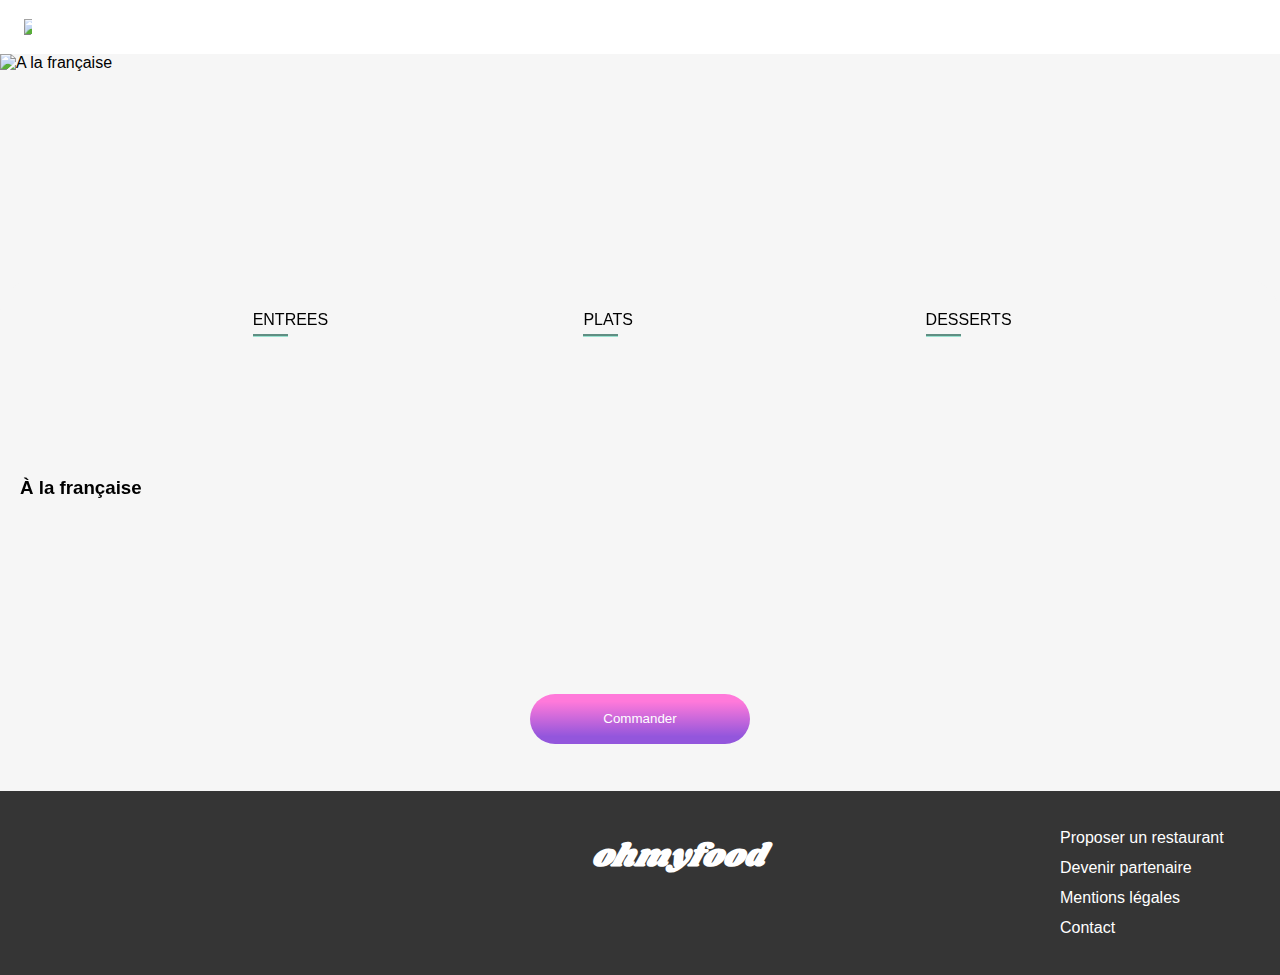
==== alafrancaise.html @ ac83de9b "correction 3 MAQUETTE DESKTOP" ====
<!DOCTYPE html>
<html>
<head>
    <html lang="fr">
    <title>OhMyFood</title>
    <meta name="description" content="Reservez le menu qui vous convient">
    <meta charset="utf-8" />
    <meta name="viewport" content="width=device-width, initial-scale=1.0">
    <link rel="stylesheet" href="https://use.fontawesome.com/releases/v5.15.3/css/all.css" integrity="sha384-SZXxX4whJ79/gErwcOYf+zWLeJdY/qpuqC4cAa9rOGUstPomtqpuNWT9wdPEn2fk" crossorigin="anonymous">
    <link rel="stylesheet" href="https://fonts.googleapis.com/css?family=raleway|shrikhand">
    <link rel="preconnect" href="https://fonts.googleapis.com">
    <link rel="preconnect" href="https://fonts.gstatic.com" crossorigin>
    <link href="https://fonts.googleapis.com/css2?family=Shrikhand&display=swap" rel="stylesheet">
    <script src="https://kit.fontawesome.com/1f5306553e.js" crossorigin="anonymous"></script>
    <link rel="stylesheet" href="styles.css">
</head>

<body>
    
    <!--Header-->
    
    <header class="main">
        <div class="bt-back">
            <a href="index.html">
                <i class="fas fa-arrow-left"></i>
            </a>
        </div>
        <div class="logo">
            <img class="logo__image" src="src/images/logo/ohmyfood.png" />
        </div>
        
    </header>
     <!--Main-->
    
     <section class="bg-image">
        <img src="src/images/restaurants/toa-heftiba-DQKerTsQwi0-unsplash.jpg" alt="A la française"/>
    </section>
    
    <section class="menu">
        <div class="name">
            <div class="name-type">
                <h3>À la française</h3>
            </div>
            <button class="favorite">
                <i class="far fa-heart fav fav__unselect"></i>
                <i class="fas fa-heart fav fav__select"></i>
            </button>
        </div>
        
        <div class="menu-choice">
            <div class="menu-type">ENTREES</div>
            <div class="plats">
                <div class="plat plat--1">
                    <div class="plat__top">
                        <h4 class="plat__title">Tartare de poulpe acidulé</h4>
                        <p class="plat__desc">Aux zestes d'orange</p>
                    </div>
                    <div class="plat__price">25€</div>
                    <div class="plat__conf">
                        <div class="icon--bg">
                          <i class="fas fa-check"></i>
                        </div>
                    </div>
                </div>
                <div class="plat plat--2">
                    <div class="plat__top">
                        <h4 class="plat__title">Velouté de légumes d'antan</h4>
                        <p class="plat__desc">Carotte, panais, topinambour</p>
                    </div>
                    <div class="plat__price">35€</div>
                    <div class="plat__conf">
                        <div class="icon--bg">
                            <i class="fas fa-check"></i>
                        </div>
                    </div>
                </div>
                <div class="plat plat--3">
                    <div class="plat__top">
                        <h4 class="plat__title">Soupe à l'oignon</h4>
                        <p class="plat__desc">Revisitée</p>
                    </div>
                    <div class="plat__price">20€</div>
                    <div class="plat__conf">
                        <div class="icon--bg">
                            <i class="fas fa-check"></i>
                        </div>
                    </div>
                </div>
            </div>
        </div>
        <div class="menu-choice">
            <div class="menu-type">PLATS</div>
            <div class="plats">
                <div class="plat plat--1">
                    <div class="plat__top">
                        <h4 class="plat__title">Coquilles Saint-Jacques</h4>
                        <p class="plat__desc">Accompagnées d'une purée de panais</p>
                    </div>
                    <div class="plat__price">40€</div>
                    <div class="plat__conf">
                        <div class="icon--bg">
                            <i class="fas fa-check"></i>
                        </div>
                    </div>
                </div>
                <div class="plat plat--2">
                    <div class="plat__top">
                        <h4 class="plat__title">Magret de canard</h4> 
                        <p class="plat__desc">Et parmentier de pommes de terre</p> 
                    </div>
                    <div class="plat__price">35€</div>
                    <div class="plat__conf">
                        <div class="icon--bg">
                            <i class="fas fa-check"></i>
                          </div>
                    </div>
                </div>
            <div class="plat plat--3">
                <div class="plat__top">
                    <h4 class="plat__title">Pigeonneau d’Ille-et-Vilaine</h4> 
                    <p class="plat__desc">Sur son lit de gnocchis aux légumes</p> 
                </div>
                <div class="plat__price">44€</div>
                <div class="plat__conf">
                    <div class="icon--bg">
                        <i class="fas fa-check"></i>
                      </div>
                </div>
            </div>
        </div>
    </div>
    
    <div class="menu-choice">
        <div class="menu-type">DESSERTS</div>
        <div class="plats">
            <div class="plat plat--1">
                <div class="plat__top">
                    <h4 class="plat__title">Pétales de violettes glacés</h4>
                    <p class="plat__desc">Et purée de noisettes</p>
                </div>
                <div class="plat__price">18€</div>
                <div class="plat__conf">
                    <div class="icon--bg">
                        <i class="fas fa-check"></i>
                      </div>
                </div>
            </div>
            <div class="plat plat--2">
                <div class="plat__top">
                    <h4 class="plat__title">Fondant au chocolat</h4>
                    <p class="plat__desc">Revisité</p>
                </div>
                <div class="plat__price">22€</div>
                <div class="plat__conf">
                    <div class="icon--bg">
                        <i class="fas fa-check"></i>
                      </div>
                    </div>
                </div>
                <div class="plat plat--3">
                    <div class="plat__top">
                        <h4 class="plat__title">Millefeuille croustillant</h4>
                        <p class="plat__desc">Myrtilles et pâte d’amande</p>
                    </div>
                    <div class="plat__price">23€</div>
                    <div class="plat__conf">
                        <div class="icon--bg">
                            <i class="fas fa-check"></i>
                          </div>
                    </div>
                </div>
            </div>
        </div>
    </section>
        <div class="button-container">
            <button class="button1">Commander</button>
        </div>
    </body>
    <footer>
        <h2>ohmyfood</h2>
        <ul>
            <li><a href="#"><i class="fas fa-utensils"></i> Proposer un restaurant</a></li>
            <li><a href="#"><i class="fas fa-hands-helping"></i> Devenir partenaire</a></li>
            <li><a href="#">Mentions légales</a></li>
            <li><a href="mailto:ohmyfood-contact@gmail.com">Contact</a></li>
        </ul>
    </footer>
    
    </html>
---- styles.css ----
@charset "UTF-8";
/*body*/
body {
  font-family: "Roboto", sans-serif;
  font-size: 16px;
  margin: auto;
  color: #000000;
  background-color: #F6F6F6;
}

/*loader*/
.loader {
  position: fixed;
  height: 100%;
  width: 100%;
  left: 0;
  top: 0;
  background-color: rgba(255, 255, 255, 0.952);
  -webkit-animation: loader 0.01s;
          animation: loader 0.01s;
  -webkit-animation-delay: 1.5s;
          animation-delay: 1.5s;
  -webkit-animation-fill-mode: both;
          animation-fill-mode: both;
  z-index: 10000;
  display: -webkit-box;
  display: -ms-flexbox;
  display: flex;
  -webkit-box-align: center;
      -ms-flex-align: center;
          align-items: center;
  -webkit-box-pack: center;
      -ms-flex-pack: center;
          justify-content: center;
}

.loader__item {
  height: 1rem;
  width: 1rem;
  border-radius: 1rem;
  -webkit-animation: jump 1s;
          animation: jump 1s;
  -webkit-animation-iteration-count: 1;
          animation-iteration-count: 1;
}

.loader__itemContainer {
  display: -webkit-box;
  display: -ms-flexbox;
  display: flex;
  width: 5rem;
  -webkit-box-pack: justify;
      -ms-flex-pack: justify;
          justify-content: space-between;
}

.loader__item--1 {
  background-color: #9356DC;
}

.loader__item--2 {
  background-color: #FF79DA;
  -webkit-animation-delay: 0.25s;
          animation-delay: 0.25s;
}

.loader__item--3 {
  background-color: #99E2D0;
  -webkit-animation-delay: 0.5s;
          animation-delay: 0.5s;
}

/*main1 logo*/
.main1 {
  position: relative;
  display: -webkit-box;
  display: -ms-flexbox;
  display: flex;
  -webkit-box-align: center;
      -ms-flex-align: center;
          align-items: center;
  background-color: #FFFFFF;
}

@media (max-width: 375px) {
  .main1 {
    -webkit-box-orient: vertical;
    -webkit-box-direction: normal;
        -ms-flex-direction: column;
            flex-direction: column;
  }
}

.main1 .logo {
  -webkit-box-shadow: 0 0 0.5rem rgba(0, 0, 0, 0.2);
          box-shadow: 0 0 0.5rem rgba(0, 0, 0, 0.2);
  height: 4em;
  width: 100%;
}

.logo {
  background-color: #FFFFFF;
  height: 3em;
  display: -webkit-box;
  display: -ms-flexbox;
  display: flex;
  -webkit-box-align: center;
      -ms-flex-align: center;
          align-items: center;
  z-index: 1;
}

.logo__image {
  width: 50%;
  display: block;
  margin-left: auto;
  margin-right: auto;
}

/* localisation */
.localisation {
  display: -webkit-box;
  display: -ms-flexbox;
  display: flex;
  -webkit-box-orient: horizontal;
  -webkit-box-direction: normal;
      -ms-flex-direction: row;
          flex-direction: row;
  -webkit-box-align: center;
      -ms-flex-align: center;
          align-items: center;
  -webkit-box-pack: center;
      -ms-flex-pack: center;
          justify-content: center;
  color: #000000;
  background-color: #EAEAEA;
  width: 100%;
}

.localisation i {
  margin-right: 1em;
}

.banner {
  display: -webkit-box;
  display: -ms-flexbox;
  display: flex;
  -webkit-box-orient: vertical;
  -webkit-box-direction: normal;
      -ms-flex-direction: column;
          flex-direction: column;
  -webkit-box-align: center;
      -ms-flex-align: center;
          align-items: center;
  text-align: center;
  background-color: #f2f2f2;
  padding: 10px 0px 10px 0px;
}

.banner h2 {
  text-align: center;
}

@media (max-width: 375px) {
  .banner h2 {
    width: 262px;
  }
}

.banner p {
  margin: -6px 0px 31px 0px;
}

.banner__button {
  display: -webkit-box;
  display: -ms-flexbox;
  display: flex;
  -webkit-box-align: center;
      -ms-flex-align: center;
          align-items: center;
  -webkit-box-pack: center;
      -ms-flex-pack: center;
          justify-content: center;
  width: 220px;
  height: 50px;
  text-align: center;
  color: #000000;
  color: #FFFFFF;
  border-radius: 30px;
  background: linear-gradient(175deg, #FF79DA 10%, #9356DC 95%);
  -webkit-transition: -webkit-box-shadow 150ms linear, -webkit-transform 150ms linear;
  transition: -webkit-box-shadow 150ms linear, -webkit-transform 150ms linear;
  transition: box-shadow 150ms linear, transform 150ms linear;
  transition: box-shadow 150ms linear, transform 150ms linear, -webkit-box-shadow 150ms linear, -webkit-transform 150ms linear;
  margin-bottom: 2em;
  outline: none;
  border-style: none;
}

.banner__title {
  text-align: center;
}

.steps {
  padding: 20px 20px 40px 20px;
}

.steps__choice {
  width: 50%;
  display: block;
  margin-left: 140px;
}

.steps {
  padding: 20px 20px 40px 20px;
  display: -webkit-box;
  display: -ms-flexbox;
  display: flex;
}

@media (max-width: 375px) {
  .steps {
    display: block;
  }
}

.steps__choice {
  width: 80%;
  display: -webkit-box;
  display: -ms-flexbox;
  display: flex;
  margin-left: 60px;
}

@media (max-width: 375px) {
  .steps__choice {
    display: block;
    width: 50%;
    margin-left: 5px;
  }
}

.steps__container {
  display: -webkit-box;
  display: -ms-flexbox;
  display: flex;
  -webkit-box-orient: horizontal;
  -webkit-box-direction: normal;
      -ms-flex-direction: row;
          flex-direction: row;
  -webkit-box-align: center;
      -ms-flex-align: center;
          align-items: center;
  position: relative;
  border-radius: 20px;
  background: #F6F6F6;
  margin-bottom: 1em;
  margin-right: 36px;
  width: 21em;
  height: 4em;
  -webkit-box-shadow: 0.25rem 0.25rem 0.5rem rgba(0, 0, 0, 0.2);
          box-shadow: 0.25rem 0.25rem 0.5rem rgba(0, 0, 0, 0.2);
}

.steps__container i {
  margin-right: 24px;
}

.number {
  display: -webkit-box;
  display: -ms-flexbox;
  display: flex;
  position: relative;
  -webkit-box-align: center;
      -ms-flex-align: center;
          align-items: center;
  color: white;
  margin-left: -33px;
  margin-right: 10px;
  height: 24px;
  width: 24px;
}

.cercle {
  position: relative;
  display: -webkit-box;
  display: -ms-flexbox;
  display: flex;
  border-radius: 50%;
  height: 24px;
  width: 24px;
  margin-left: -10px;
  margin-right: 1em;
  background-color: #9356DC;
}

/*Restaurants*/
.restaurants {
  background-color: #f2f2f2;
  padding: 20px 20px 40px 20px;
  display: -webkit-box;
  display: -ms-flexbox;
  display: flex;
}

@media (max-width: 375px) {
  .restaurants {
    display: block;
  }
}

.restaurants h2  {
  margin-right: 20px;
}

.card {
  display: -webkit-box;
  display: -ms-flexbox;
  display: flex;
  -webkit-box-orient: vertical;
  -webkit-box-direction: normal;
      -ms-flex-direction: column;
          flex-direction: column;
  -webkit-box-sizing: border-box;
          box-sizing: border-box;
  height: 100%;
  border-radius: 10px;
  margin-bottom: 1em;
  background-color: white;
  overflow: hidden;
  text-decoration: none;
  max-width: 24%;
  margin-left: 30px;
  width: 237px;
}

@media (max-width: 375px) {
  .card {
    max-width: 100%;
    width: 330px;
    margin-left: 0px;
  }
}

.card__image {
  height: 10em;
  max-width: 100%;
  width: 100%;
  -o-object-fit: cover;
     object-fit: cover;
  -webkit-box-sizing: content-box;
          box-sizing: content-box;
  border-top-left-radius: 10px;
  border-top-right-radius: 10px;
}

.card__top {
  -webkit-box-sizing: border-box;
          box-sizing: border-box;
  height: 100%;
  position: relative;
}

.card__new {
  position: absolute;
  top: 8px;
  right: 16px;
  color: #278870;
  background-color: #99E2D0;
  width: 82px;
  height: 36px;
  display: -webkit-box;
  display: -ms-flexbox;
  display: flex;
  -webkit-box-align: center;
      -ms-flex-align: center;
          align-items: center;
  -webkit-box-pack: center;
      -ms-flex-pack: center;
          justify-content: center;
}

.card__bottom {
  display: -webkit-box;
  display: -ms-flexbox;
  display: flex;
  -webkit-box-orient: vertical;
  -webkit-box-direction: normal;
      -ms-flex-direction: column;
          flex-direction: column;
  position: relative;
  margin: 10px;
}

.card__bottom p {
  color: black;
  font-weight: 300;
  margin-bottom: 3px;
}

.card__bottom span {
  position: absolute;
  top: 0;
  right: 0;
  display: -webkit-box;
  display: -ms-flexbox;
  display: flex;
  -webkit-box-align: center;
      -ms-flex-align: center;
          align-items: center;
  -webkit-box-pack: center;
      -ms-flex-pack: center;
          justify-content: center;
  width: 20%;
  height: 100%;
  font-size: x-large;
}

.card__name {
  margin-bottom: -9px;
  margin-top: 4px;
}

/*footer*/
footer {
  padding: 1em;
  color: white;
  background-color: #353535;
  display: -webkit-box;
  display: -ms-flexbox;
  display: flex;
}

@media (max-width: 375px) {
  footer {
    display: block;
  }
}

footer ul {
  margin-left: 17em;
}

@media (max-width: 375px) {
  footer ul {
    margin-left: 0px;
  }
}

footer li {
  margin-left: -17px;
  list-style: none;
  line-height: 30px;
}

footer li a {
  color: white;
  text-decoration: none;
}

footer h2 {
  margin-left: 18em;
  font-size: 2em;
  color: white;
  font-family: "Shrikhand", cursive;
  font-style: italic;
}

@media (max-width: 375px) {
  footer h2 {
    margin-left: 20px;
    font-size: 23px;
  }
}

/* Pages menus (autres pages html) */
.main {
  position: relative;
  display: -webkit-box;
  display: -ms-flexbox;
  display: flex;
  -webkit-box-align: center;
      -ms-flex-align: center;
          align-items: center;
  background-color: #FFFFFF;
  padding: 3px;
}

.bg-image {
  height: 17em;
}

.bg-image img {
  width: 100%;
}

/*menu*/
.menu {
  position: relative;
  display: -webkit-box;
  display: -ms-flexbox;
  display: flex;
  -webkit-transform: translateY(-50px);
          transform: translateY(-50px);
  border-radius: 42px 42px 0 0;
  background-color: #F6F6F6;
  padding: 35px 20px;
}

@media (max-width: 375px) {
  .menu {
    -webkit-box-orient: vertical;
    -webkit-box-direction: normal;
        -ms-flex-direction: column;
            flex-direction: column;
  }
}

.menu .name {
  display: -webkit-box;
  display: -ms-flexbox;
  display: flex;
  -webkit-box-align: center;
      -ms-flex-align: center;
          align-items: center;
  -webkit-box-pack: justify;
      -ms-flex-pack: justify;
          justify-content: space-between;
  margin-bottom: 30px;
}

.menu-choice {
  display: -webkit-box;
  display: -ms-flexbox;
  display: flex;
  -webkit-box-orient: vertical;
  -webkit-box-direction: normal;
      -ms-flex-direction: column;
          flex-direction: column;
  margin-bottom: 2em;
  margin-left: 54px;
}

@media (max-width: 375px) {
  .menu-choice {
    margin-left: 0px;
  }
}

.menu-type {
  margin-left: 10px;
  font-weight: 200;
  font-size: 1rem;
  border-bottom-style: groove;
  border-bottom-color: #99E2D0;
  width: 35px;
  height: 23px;
}

/*Plats*/
.plats p {
  font-size: 13px;
  font-weight: 100;
  margin: 0;
}

.plats h5 {
  font-size: 1.125rem;
  font-weight: 500;
  margin: 0;
}

.plat {
  display: -webkit-box;
  display: -ms-flexbox;
  display: flex;
  -webkit-box-align: center;
      -ms-flex-align: center;
          align-items: center;
  background-color: #fff;
  padding: 1rem;
  border-radius: .75rem;
  margin: 1rem 0;
  overflow: hidden;
  max-width: 100%;
  -webkit-box-shadow: 1px 1px 1px rgba(0, 0, 0, 0.2);
          box-shadow: 1px 1px 1px rgba(0, 0, 0, 0.2);
  cursor: pointer;
  -webkit-animation: itemAppear .5s;
          animation: itemAppear .5s;
  -webkit-animation-timing-function: cubic-bezier(0.5, 1.58, 0.34, 0.82);
          animation-timing-function: cubic-bezier(0.5, 1.58, 0.34, 0.82);
  -webkit-transform: scale(0);
          transform: scale(0);
  -webkit-animation-fill-mode: both;
          animation-fill-mode: both;
}

.plat__title {
  margin-bottom: 1px;
}

.plat__top {
  -webkit-box-flex: 1;
      -ms-flex: 1;
          flex: 1;
  white-space: nowrap;
  text-overflow: ellipsis;
  overflow: hidden;
}

.plat__price {
  margin-bottom: -20px;
  font-weight: 700;
  display: -webkit-box;
  display: -ms-flexbox;
  display: flex;
  -webkit-box-pack: end;
      -ms-flex-pack: end;
          justify-content: flex-end;
  -webkit-box-align: end;
      -ms-flex-align: end;
          align-items: flex-end;
  padding-left: .5rem;
}

.plat__conf {
  background-color: #99E2D0;
  margin: -1rem -5rem -1rem 1rem;
  width: 4rem;
  height: 66px;
  display: -webkit-box;
  display: -ms-flexbox;
  display: flex;
  -webkit-box-align: center;
      -ms-flex-align: center;
          align-items: center;
  -webkit-box-pack: center;
      -ms-flex-pack: center;
          justify-content: center;
  -webkit-transition-duration: 0.5s;
          transition-duration: 0.5s;
}

.plat:hover .plat__conf {
  margin-right: -1rem;
  height: 83px;
}

.plat--1 {
  -webkit-animation-delay: 0s;
          animation-delay: 0s;
}

.plat--2 {
  -webkit-animation-delay: 0.3s;
          animation-delay: 0.3s;
}

.plat--3 {
  -webkit-animation-delay: 0.6s;
          animation-delay: 0.6s;
}

.favorite {
  font-size: 1.5em;
}

.icon--bg {
  background-color: white;
  border-radius: 100%;
  height: 1.5em;
  width: 1.5em;
  background-color: #fff;
  display: -webkit-box;
  display: -ms-flexbox;
  display: flex;
  -webkit-box-align: center;
      -ms-flex-align: center;
          align-items: center;
  -webkit-box-pack: center;
      -ms-flex-pack: center;
          justify-content: center;
  -webkit-transform: rotate(180deg);
          transform: rotate(180deg);
  -webkit-transition-duration: 0.6s;
          transition-duration: 0.6s;
}

.plat:hover .icon--bg {
  -webkit-transform: rotate(0);
          transform: rotate(0);
}

.fa-check {
  color: #99E2D0;
}

/*boutons */
.bt-back {
  display: -webkit-box;
  display: -ms-flexbox;
  display: flex;
  margin-left: 17px;
}

.bt-back i {
  color: black;
}

.button-container {
  display: -webkit-box;
  display: -ms-flexbox;
  display: flex;
  -webkit-box-pack: center;
      -ms-flex-pack: center;
          justify-content: center;
  margin-bottom: 47px;
  margin-top: -86px;
}

.button1 {
  position: relative;
  z-index: 1;
  width: 220px;
  height: 50px;
  color: #000000;
  color: #FFFFFF;
  border-radius: 30px;
  border-style: hidden;
  outline: none;
  background: -webkit-gradient(linear, left top, left bottom, color-stop(15%, #FF79DA), color-stop(85%, #9356DC));
  background: linear-gradient(180deg, #FF79DA 15%, #9356DC 85%);
}

.button1:hover::after {
  opacity: 1;
}

.button1::after {
  content: "";
  position: absolute;
  top: 0;
  right: 0;
  bottom: 0;
  left: 0;
  border-radius: 30px;
  background: -webkit-gradient(linear, left top, left bottom, color-stop(15%, #9356DC), color-stop(85%, #FF79DA));
  background: linear-gradient(180deg, #9356DC 15%, #FF79DA 85%);
  opacity: 0;
  z-index: -1;
  -webkit-transition: opacity 250ms;
  transition: opacity 250ms;
}

.favorite {
  height: 2rem;
  width: 2rem;
  background-color: transparent;
  padding: 0;
  display: -webkit-box;
  display: -ms-flexbox;
  display: flex;
  -webkit-box-align: center;
      -ms-flex-align: center;
          align-items: center;
  -webkit-box-pack: center;
      -ms-flex-pack: center;
          justify-content: center;
  cursor: pointer;
  position: relative;
  background-color: #000;
  border-style: none;
  outline: none;
  margin-left: 15px;
}

.favorite:hover::before {
  opacity: 1;
}

.favorite::before {
  position: absolute;
  opacity: 0;
  -webkit-transition: .8s;
  transition: .8s;
  content: "";
  background: -webkit-gradient(linear, left bottom, left top, from(#9356dc), to(#ff79da));
  background: linear-gradient(0deg, #9356dc, #ff79da);
}

.fav {
  -webkit-transition-duration: .5s;
          transition-duration: .5s;
  background-color: #f6f6f6;
  display: -webkit-box;
  display: -ms-flexbox;
  display: flex;
  -webkit-box-align: center;
      -ms-flex-align: center;
          align-items: center;
  -webkit-box-pack: center;
      -ms-flex-pack: center;
          justify-content: center;
  mix-blend-mode: lighten;
}

.favorite::before, .fav {
  position: absolute;
  top: 0;
  left: 0;
  height: 100%;
  width: 100%;
}

.favorite:hover .fav__unselect {
  opacity: 0;
}

.favorite:hover .fav__select {
  opacity: 1;
}

/*fonctions scss */
@-webkit-keyframes itemAppear {
  0% {
    -webkit-transform: scale(0);
            transform: scale(0);
  }
  100% {
    -webkit-transform: scale(1);
            transform: scale(1);
  }
}
@keyframes itemAppear {
  0% {
    -webkit-transform: scale(0);
            transform: scale(0);
  }
  100% {
    -webkit-transform: scale(1);
            transform: scale(1);
  }
}

@-webkit-keyframes loader {
  100% {
    opacity: 0;
    z-index: -10;
  }
}

@keyframes loader {
  100% {
    opacity: 0;
    z-index: -10;
  }
}

@-webkit-keyframes jump {
  0% {
    -webkit-transform: translateY(0);
            transform: translateY(0);
  }
  25% {
    -webkit-transform: translateY(0.5rem);
            transform: translateY(0.5rem);
  }
  75% {
    -webkit-transform: translateY(-0.5rem);
            transform: translateY(-0.5rem);
  }
  100% {
    -webkit-transform: translateY(0);
            transform: translateY(0);
  }
}

@keyframes jump {
  0% {
    -webkit-transform: translateY(0);
            transform: translateY(0);
  }
  25% {
    -webkit-transform: translateY(0.5rem);
            transform: translateY(0.5rem);
  }
  75% {
    -webkit-transform: translateY(-0.5rem);
            transform: translateY(-0.5rem);
  }
  100% {
    -webkit-transform: translateY(0);
            transform: translateY(0);
  }
}
/*# sourceMappingURL=styles.css.map */
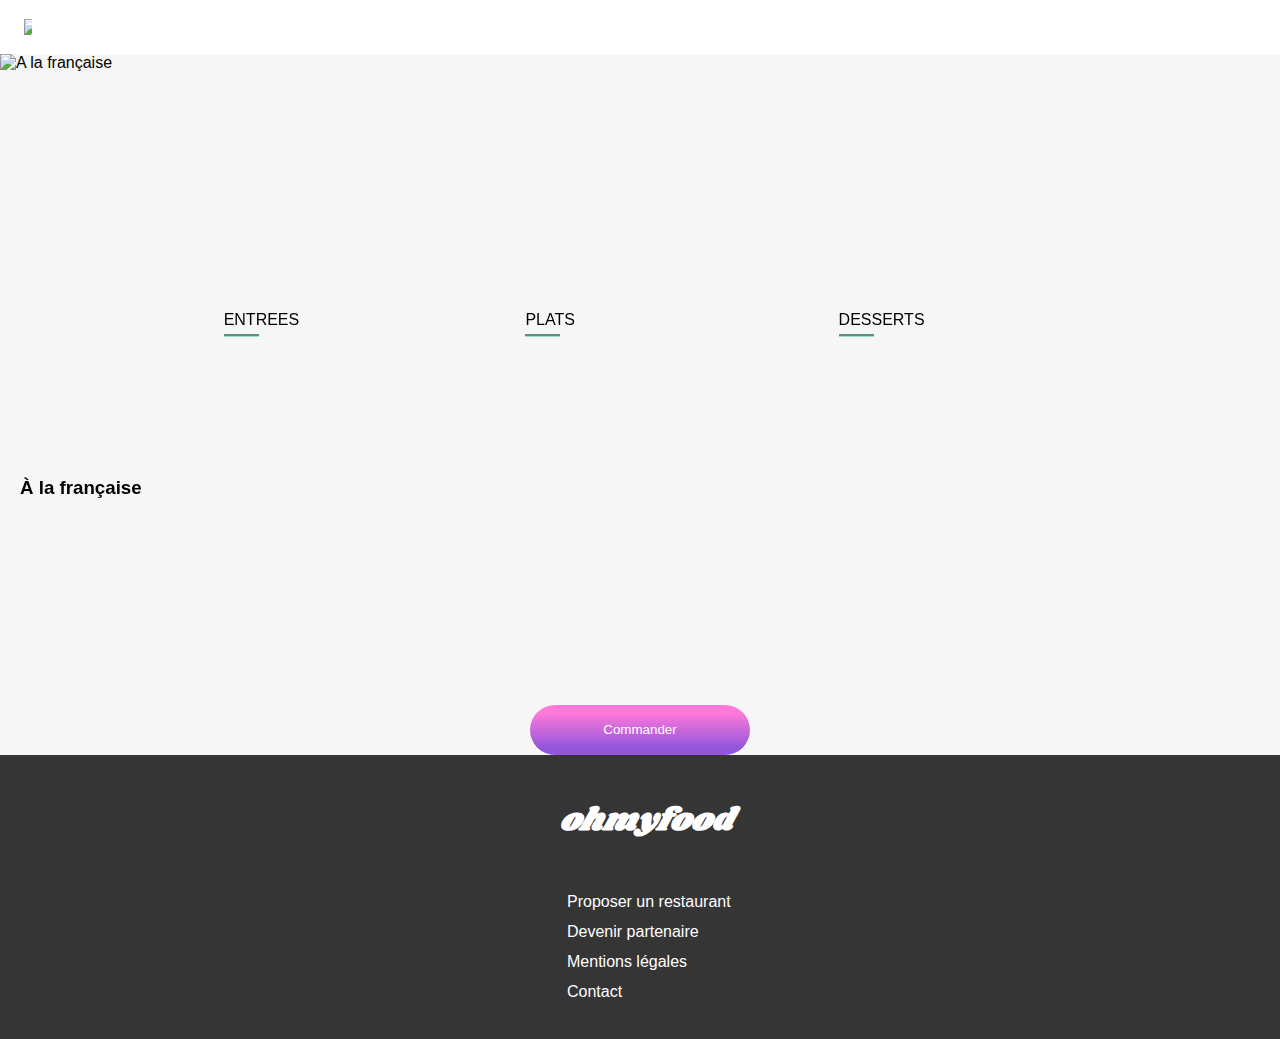
==== commit d2967f6d: "modification complete maquette desktop" ====
--- a/alafrancaise.html
+++ b/alafrancaise.html
@@ -38,6 +38,7 @@
     
     <section class="menu">
         <div class="name">
+        </br>
             <div class="name-type">
                 <h3>À la française</h3>
             </div>
--- a/styles.css
+++ b/styles.css
@@ -216,11 +216,13 @@
   display: -webkit-box;
   display: -ms-flexbox;
   display: flex;
+  margin-top: 35px;
 }
 
 @media (max-width: 375px) {
   .steps {
     display: block;
+    margin-top: 10px;
   }
 }
 
@@ -429,6 +431,10 @@
   display: -webkit-box;
   display: -ms-flexbox;
   display: flex;
+  -webkit-box-orient: vertical;
+  -webkit-box-direction: normal;
+      -ms-flex-direction: column;
+          flex-direction: column;
 }
 
 @media (max-width: 375px) {
@@ -438,7 +444,7 @@
 }
 
 footer ul {
-  margin-left: 17em;
+  margin-left: 33em;
 }
 
 @media (max-width: 375px) {
@@ -459,7 +465,7 @@
 }
 
 footer h2 {
-  margin-left: 18em;
+  margin-left: 17em;
   font-size: 2em;
   color: white;
   font-family: "Shrikhand", cursive;
@@ -486,12 +492,20 @@
   padding: 3px;
 }
 
+/*image restaurant*/
 .bg-image {
   height: 17em;
 }
 
 .bg-image img {
   width: 100%;
+  height: 67em;
+}
+
+@media (max-width: 375px) {
+  .bg-image img {
+    height: 17em;
+  }
 }
 
 /*menu*/
@@ -538,7 +552,7 @@
       -ms-flex-direction: column;
           flex-direction: column;
   margin-bottom: 2em;
-  margin-left: 54px;
+  margin-left: 25px;
 }
 
 @media (max-width: 375px) {
@@ -562,6 +576,8 @@
   font-size: 13px;
   font-weight: 100;
   margin: 0;
+  text-overflow: ellipsis;
+  overflow: hidden;
 }
 
 .plats h5 {
@@ -598,6 +614,8 @@
 
 .plat__title {
   margin-bottom: 1px;
+  text-overflow: ellipsis;
+  overflow: hidden;
 }
 
 .plat__top {
@@ -715,8 +733,13 @@
   -webkit-box-pack: center;
       -ms-flex-pack: center;
           justify-content: center;
-  margin-bottom: 47px;
-  margin-top: -86px;
+  margin-top: -75px;
+}
+
+@media (max-width: 375px) {
+  .button-container {
+    margin-bottom: 40px;
+  }
 }
 
 .button1 {
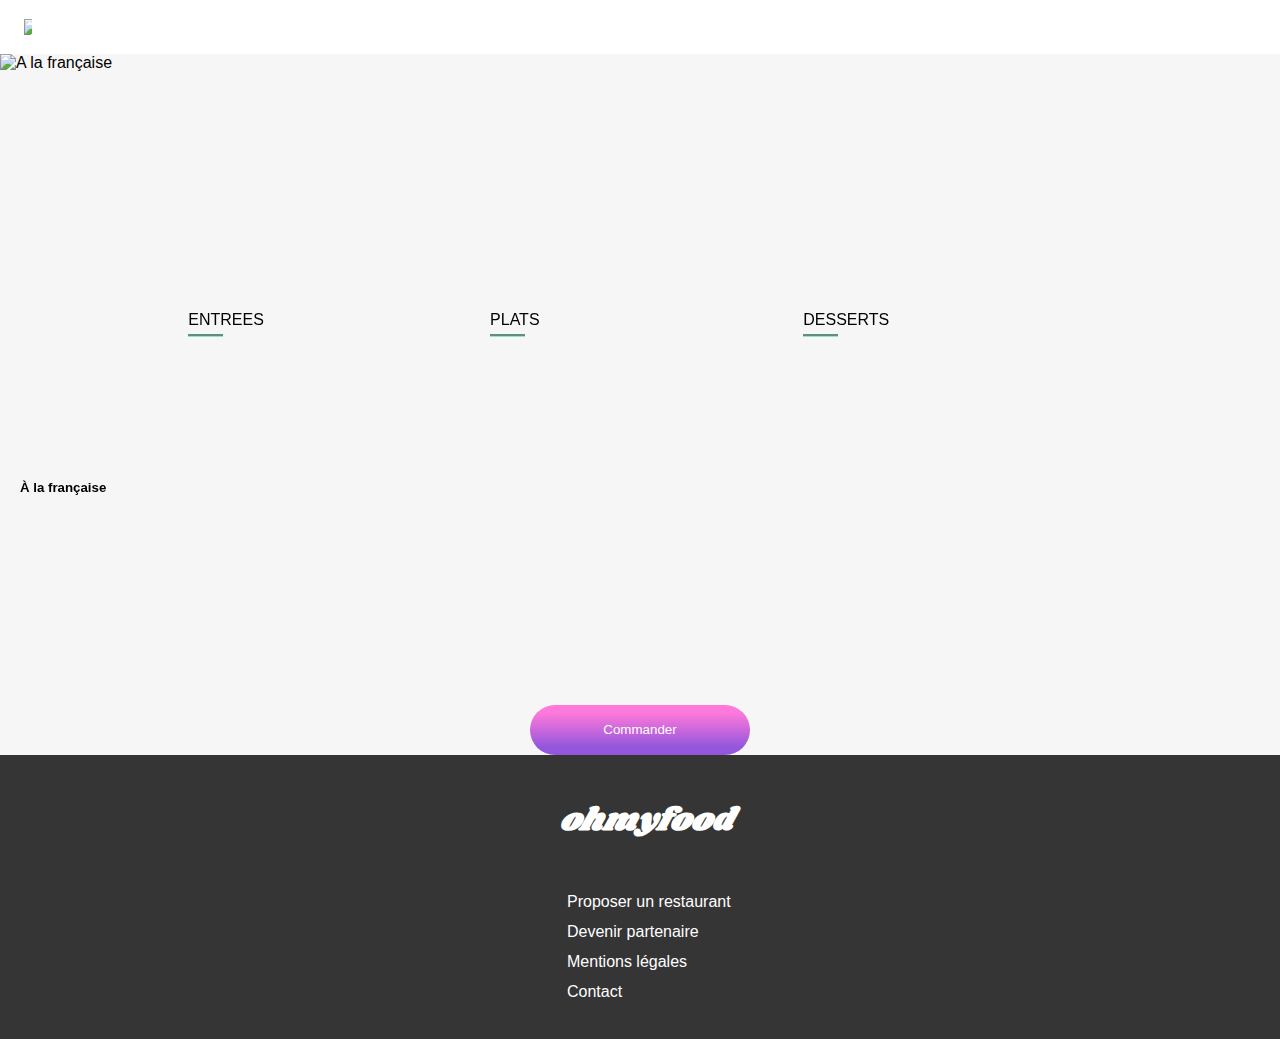
==== commit bc1d6e9b: "revision des media queries" ====
--- a/alafrancaise.html
+++ b/alafrancaise.html
@@ -40,7 +40,7 @@
         <div class="name">
         </br>
             <div class="name-type">
-                <h3>À la française</h3>
+                <h5>À la française</h5>
             </div>
             <button class="favorite">
                 <i class="far fa-heart fav fav__unselect"></i>
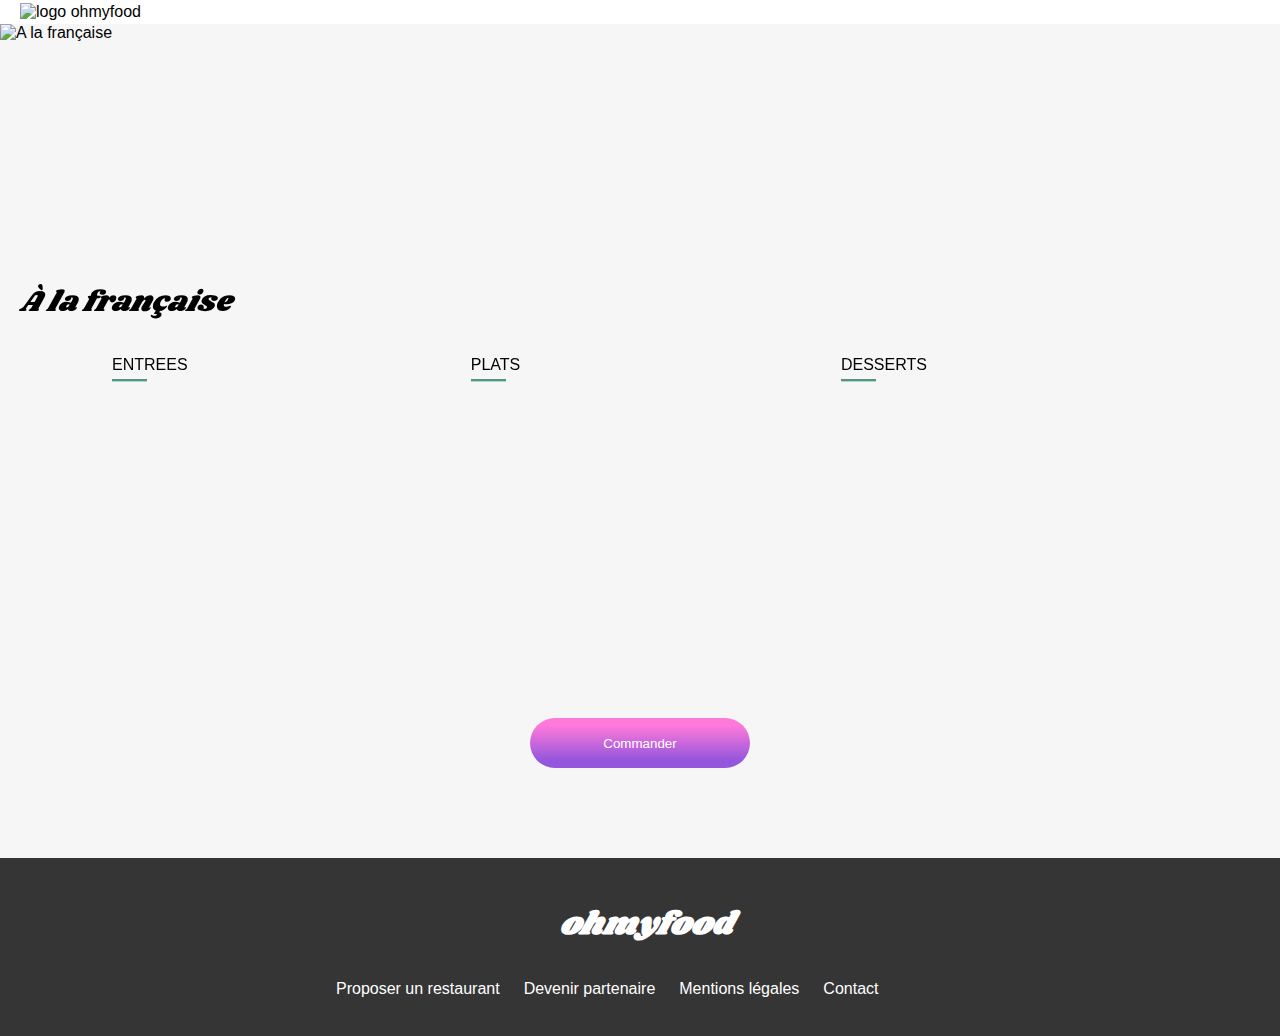
==== commit c644c78e: "version finale" ====
--- a/alafrancaise.html
+++ b/alafrancaise.html
@@ -1,13 +1,12 @@
 <!DOCTYPE html>
-<html>
+<html lang="fr">
 <head>
-    <html lang="fr">
     <title>OhMyFood</title>
     <meta name="description" content="Reservez le menu qui vous convient">
     <meta charset="utf-8" />
     <meta name="viewport" content="width=device-width, initial-scale=1.0">
     <link rel="stylesheet" href="https://use.fontawesome.com/releases/v5.15.3/css/all.css" integrity="sha384-SZXxX4whJ79/gErwcOYf+zWLeJdY/qpuqC4cAa9rOGUstPomtqpuNWT9wdPEn2fk" crossorigin="anonymous">
-    <link rel="stylesheet" href="https://fonts.googleapis.com/css?family=raleway|shrikhand">
+    <link rel="stylesheet" href="https://fonts.googleapis.com/css?family=raleway/shrikhand">
     <link rel="preconnect" href="https://fonts.googleapis.com">
     <link rel="preconnect" href="https://fonts.gstatic.com" crossorigin>
     <link href="https://fonts.googleapis.com/css2?family=Shrikhand&display=swap" rel="stylesheet">
@@ -26,30 +25,27 @@
             </a>
         </div>
         <div class="logo">
-            <img class="logo__image" src="src/images/logo/ohmyfood.png" />
+            <img class="logo__image" src="src/images/logo/ohmyfood.png" alt="logo ohmyfood"/>
         </div>
         
     </header>
      <!--Main-->
     
-     <section class="bg-image">
+     <div class="bg-image">
         <img src="src/images/restaurants/toa-heftiba-DQKerTsQwi0-unsplash.jpg" alt="A la française"/>
-    </section>
+     </div>
     
     <section class="menu">
-        <div class="name">
-        </br>
-            <div class="name-type">
                 <h5>À la française</h5>
             </div>
             <button class="favorite">
                 <i class="far fa-heart fav fav__unselect"></i>
                 <i class="fas fa-heart fav fav__select"></i>
             </button>
-        </div>
-        
-        <div class="menu-choice">
-            <div class="menu-type">ENTREES</div>
+    
+    <div class="carte">  
+        <div class="carte-choice">
+            <div class="carte-type">ENTREES</div>
             <div class="plats">
                 <div class="plat plat--1">
                     <div class="plat__top">
@@ -89,8 +85,8 @@
                 </div>
             </div>
         </div>
-        <div class="menu-choice">
-            <div class="menu-type">PLATS</div>
+        <div class="carte-choice">
+            <div class="carte-type">PLATS</div>
             <div class="plats">
                 <div class="plat plat--1">
                     <div class="plat__top">
@@ -131,8 +127,8 @@
         </div>
     </div>
     
-    <div class="menu-choice">
-        <div class="menu-type">DESSERTS</div>
+    <div class="carte-choice">
+        <div class="carte-type">DESSERTS</div>
         <div class="plats">
             <div class="plat plat--1">
                 <div class="plat__top">
@@ -171,12 +167,12 @@
                     </div>
                 </div>
             </div>
+        </div>  
         </div>
     </section>
         <div class="button-container">
             <button class="button1">Commander</button>
         </div>
-    </body>
     <footer>
         <h2>ohmyfood</h2>
         <ul>
@@ -186,5 +182,5 @@
             <li><a href="mailto:ohmyfood-contact@gmail.com">Contact</a></li>
         </ul>
     </footer>
-    
+    </body>
     </html>--- a/styles.css
+++ b/styles.css
@@ -6,6 +6,12 @@
   margin: auto;
   color: #000000;
   background-color: #F6F6F6;
+}
+
+@media (max-width: 768px) {
+  body {
+    width: 75em;
+  }
 }
 
 /*loader*/
@@ -82,12 +88,19 @@
   background-color: #FFFFFF;
 }
 
+@media (max-width: 768px) {
+  .main1 {
+    width: 191em;
+  }
+}
+
 @media (max-width: 375px) {
   .main1 {
     -webkit-box-orient: vertical;
     -webkit-box-direction: normal;
         -ms-flex-direction: column;
             flex-direction: column;
+    width: 93em;
   }
 }
 
@@ -96,11 +109,7 @@
           box-shadow: 0 0 0.5rem rgba(0, 0, 0, 0.2);
   height: 4em;
   width: 100%;
-}
-
-.logo {
   background-color: #FFFFFF;
-  height: 3em;
   display: -webkit-box;
   display: -ms-flexbox;
   display: flex;
@@ -110,7 +119,21 @@
   z-index: 1;
 }
 
-.logo__image {
+@media (max-width: 768px) {
+  .main1 .logo {
+    width: 167em;
+    height: 20em;
+  }
+}
+
+@media (max-width: 375px) {
+  .main1 .logo {
+    width: 95em;
+    height: 13em;
+  }
+}
+
+.main1 .logo__image {
   width: 50%;
   display: block;
   margin-left: auto;
@@ -137,6 +160,20 @@
   width: 100%;
 }
 
+@media (max-width: 768px) {
+  .localisation {
+    font-size: 6em;
+  }
+}
+
+@media (max-width: 375px) {
+  .localisation {
+    height: 3em;
+    font-size: 50px;
+    width: 30em;
+  }
+}
+
 .localisation i {
   margin-right: 1em;
 }
@@ -157,13 +194,31 @@
   padding: 10px 0px 10px 0px;
 }
 
+@media (max-width: 768px) {
+  .banner {
+    width: 87em;
+    -webkit-box-orient: vertical;
+    -webkit-box-direction: normal;
+        -ms-flex-direction: column;
+            flex-direction: column;
+    font-size: 35px;
+  }
+}
+
+@media (max-width: 375px) {
+  .banner {
+    font-size: 37px;
+    width: 41em;
+  }
+}
+
 .banner h2 {
   text-align: center;
 }
 
 @media (max-width: 375px) {
   .banner h2 {
-    width: 262px;
+    width: 478px;
   }
 }
 
@@ -197,6 +252,24 @@
   border-style: none;
 }
 
+@media (max-width: 768px) {
+  .banner__button {
+    font-size: 31px;
+    width: 15em;
+    height: 3em;
+    border-radius: 50px;
+  }
+}
+
+@media (max-width: 375px) {
+  .banner__button {
+    font-size: 25px;
+    width: 351px;
+    height: 100px;
+    border-radius: 50px;
+  }
+}
+
 .banner__title {
   text-align: center;
 }
@@ -217,12 +290,36 @@
   display: -ms-flexbox;
   display: flex;
   margin-top: 35px;
+  -webkit-box-orient: vertical;
+  -webkit-box-direction: normal;
+      -ms-flex-direction: column;
+          flex-direction: column;
+}
+
+@media (max-width: 768px) {
+  .steps {
+    margin-left: 50px;
+    font-size: 49px;
+  }
 }
 
 @media (max-width: 375px) {
   .steps {
     display: block;
     margin-top: 10px;
+    margin-left: 65px;
+  }
+}
+
+@media (max-width: 768px) {
+  .steps__header {
+    font-size: 35px;
+  }
+}
+
+@media (max-width: 375px) {
+  .steps__header {
+    font-size: 50px;
   }
 }
 
@@ -236,9 +333,15 @@
 
 @media (max-width: 375px) {
   .steps__choice {
-    display: block;
-    width: 50%;
-    margin-left: 5px;
+    display: initial;
+    font-size: 20px;
+  }
+}
+
+@media (max-width: 768px) {
+  .steps__choice {
+    width: 57em;
+    margin-left: 10px;
   }
 }
 
@@ -264,8 +367,35 @@
           box-shadow: 0.25rem 0.25rem 0.5rem rgba(0, 0, 0, 0.2);
 }
 
+@media (max-width: 375px) {
+  .steps__container {
+    width: 68em;
+    height: 13em;
+    border-radius: 50px;
+  }
+}
+
+.steps__container:hover {
+  background-color: #b488e9;
+}
+
 .steps__container i {
   margin-right: 24px;
+}
+
+@media (max-width: 375px) {
+  .steps__container i {
+    margin-right: 24px;
+    margin-left: 55px;
+    font-size: 44px;
+  }
+}
+
+@media (max-width: 375px) {
+  .steps__text {
+    font-size: 40px;
+    margin-left: 56px;
+  }
 }
 
 .number {
@@ -281,6 +411,20 @@
   margin-right: 10px;
   height: 24px;
   width: 24px;
+}
+
+@media (max-width: 768px) {
+  .number {
+    margin-left: -92px;
+    margin-right: 87px;
+  }
+}
+
+@media (max-width: 375px) {
+  .number {
+    font-size: 37px;
+    margin-left: -55px;
+  }
 }
 
 .cercle {
@@ -296,23 +440,91 @@
   background-color: #9356DC;
 }
 
+@media (max-width: 768px) {
+  .cercle {
+    width: 60px;
+    height: 60px;
+    margin-left: -29px;
+  }
+}
+
+@media (max-width: 375px) {
+  .cercle {
+    height: 50px;
+    width: 50px;
+  }
+}
+
 /*Restaurants*/
 .restaurants {
   background-color: #f2f2f2;
   padding: 20px 20px 40px 20px;
-  display: -webkit-box;
-  display: -ms-flexbox;
-  display: flex;
-}
-
-@media (max-width: 375px) {
+}
+
+@media (max-width: 768px) {
   .restaurants {
-    display: block;
+    -ms-flex-wrap: wrap;
+        flex-wrap: wrap;
+    width: 79em;
+    padding: 60px;
+    font-size: 38px;
+  }
+}
+
+@media (max-width: 375px) {
+  .restaurants {
+    font-size: large;
+  }
+}
+
+@media (max-width: 768px) {
+  .restaurants__header {
+    font-size: 35px;
+    margin-right: 30em;
+  }
+}
+
+@media (max-width: 375px) {
+  .restaurants__header {
+    font-size: 3em;
+    margin-left: 30px;
   }
 }
 
 .restaurants h2  {
   margin-right: 20px;
+}
+
+@media (max-width: 768px) {
+  .restaurants h2  {
+    margin-right: 30em;
+  }
+}
+
+.restocard {
+  height: 14em;
+  width: 61em;
+  display: -webkit-box;
+  display: -ms-flexbox;
+  display: flex;
+  margin-left: 30px;
+}
+
+@media (max-width: 768px) {
+  .restocard {
+    width: 76em;
+  }
+}
+
+@media (max-width: 375px) {
+  .restocard {
+    -webkit-box-orient: vertical;
+    -webkit-box-direction: normal;
+        -ms-flex-direction: column;
+            flex-direction: column;
+    height: 193em;
+    margin-left: 100px;
+  }
 }
 
 .card {
@@ -336,11 +548,17 @@
   width: 237px;
 }
 
-@media (max-width: 375px) {
+@media (max-width: 768px) {
   .card {
     max-width: 100%;
-    width: 330px;
-    margin-left: 0px;
+    margin-top: 2em;
+    width: 16em;
+  }
+}
+
+@media (max-width: 375px) {
+  .card {
+    width: 63em;
   }
 }
 
@@ -356,11 +574,23 @@
   border-top-right-radius: 10px;
 }
 
+@media (max-width: 375px) {
+  .card__image {
+    height: 34em;
+  }
+}
+
 .card__top {
   -webkit-box-sizing: border-box;
           box-sizing: border-box;
   height: 100%;
   position: relative;
+}
+
+@media (max-width: 375px) {
+  .card__top {
+    height: 36em;
+  }
 }
 
 .card__new {
@@ -382,6 +612,16 @@
           justify-content: center;
 }
 
+@media (max-width: 375px) {
+  .card__new {
+    height: 75px;
+    width: 152px;
+    font-size: 25px;
+    margin-right: 10px;
+    margin-top: 20px;
+  }
+}
+
 .card__bottom {
   display: -webkit-box;
   display: -ms-flexbox;
@@ -394,6 +634,14 @@
   margin: 10px;
 }
 
+@media (max-width: 375px) {
+  .card__bottom {
+    font-size: 42px;
+    margin-left: 30px;
+    margin-bottom: 12px;
+  }
+}
+
 .card__bottom p {
   color: black;
   font-weight: 300;
@@ -418,9 +666,38 @@
   font-size: x-large;
 }
 
+@media (max-width: 375px) {
+  .card__bottom span {
+    font-size: 65px;
+  }
+}
+
+.card__bottom span .fa-heart {
+  font-size: 26px;
+  opacity: 1;
+}
+
+@media (max-width: 375px) {
+  .card__bottom span .fa-heart {
+    font-size: 1em;
+  }
+}
+
 .card__name {
   margin-bottom: -9px;
   margin-top: 4px;
+}
+
+.card .fa-plein-acceuil {
+  -webkit-transform: translateX(-2px);
+          transform: translateX(-2px);
+}
+
+.card:hover {
+  opacity: 1;
+  color: #E47AF6;
+  -webkit-transition-duration: 2.5s;
+          transition-duration: 2.5s;
 }
 
 /*footer*/
@@ -428,40 +705,83 @@
   padding: 1em;
   color: white;
   background-color: #353535;
-  display: -webkit-box;
-  display: -ms-flexbox;
-  display: flex;
-  -webkit-box-orient: vertical;
-  -webkit-box-direction: normal;
-      -ms-flex-direction: column;
-          flex-direction: column;
-}
-
-@media (max-width: 375px) {
+}
+
+@media (max-width: 768px) {
   footer {
+    width: 191em;
+    margin-top: 88px;
+  }
+}
+
+@media (max-width: 375px) {
+  footer {
+    width: 93em;
+  }
+}
+
+footer .logofooter {
+  margin: 10px 20px;
+  color: white;
+  width: 100px;
+  font-family: "Shrikhand", cursive;
+  font-style: italic;
+}
+
+footer ul {
+  margin-left: 16em;
+  display: -webkit-box;
+  display: -ms-flexbox;
+  display: flex;
+}
+
+@media (max-width: 768px) {
+  footer ul {
+    margin-left: 1em;
+    display: -webkit-box;
+    display: -ms-flexbox;
+    display: flex;
+    -webkit-box-align: center;
+        -ms-flex-align: center;
+            align-items: center;
+  }
+}
+
+@media (max-width: 375px) {
+  footer ul {
     display: block;
   }
 }
 
-footer ul {
-  margin-left: 33em;
-}
-
-@media (max-width: 375px) {
-  footer ul {
-    margin-left: 0px;
-  }
-}
-
 footer li {
-  margin-left: -17px;
+  margin-left: 24px;
   list-style: none;
   line-height: 30px;
+}
+
+@media (max-width: 768px) {
+  footer li {
+    margin-bottom: 40px;
+    font-size: 72px;
+    margin-left: 119px;
+  }
+}
+
+@media (max-width: 375px) {
+  footer li {
+    font-size: 45px;
+  }
 }
 
 footer li a {
   color: white;
   text-decoration: none;
+}
+
+@media (max-width: 768px) {
+  footer li a {
+    margin-bottom: 25px;
+  }
 }
 
 footer h2 {
@@ -472,10 +792,18 @@
   font-style: italic;
 }
 
-@media (max-width: 375px) {
+@media (max-width: 768px) {
   footer h2 {
-    margin-left: 20px;
-    font-size: 23px;
+    margin-left: 16em;
+    font-size: 81px;
+  }
+}
+
+@media (max-width: 375px) {
+  footer h2 {
+    font-size: 60px;
+    display: block;
+    margin-left: 3em;
   }
 }
 
@@ -492,19 +820,51 @@
   padding: 3px;
 }
 
+@media (max-width: 768px) {
+  .main {
+    width: 191em;
+  }
+}
+
+@media (max-width: 375px) {
+  .main {
+    width: 93em;
+  }
+}
+
 /*image restaurant*/
 .bg-image {
   height: 17em;
 }
 
+@media (max-width: 768px) {
+  .bg-image {
+    width: 192em;
+    height: 36em;
+  }
+}
+
+@media (max-width: 375px) {
+  .bg-image {
+    width: 94em;
+    height: 27em;
+  }
+}
+
 .bg-image img {
   width: 100%;
-  height: 67em;
-}
-
-@media (max-width: 375px) {
+  height: 66em;
+}
+
+@media (max-width: 768px) {
   .bg-image img {
-    height: 17em;
+    height: 93em;
+  }
+}
+
+@media (max-width: 375px) {
+  .bg-image img {
+    height: 93em;
   }
 }
 
@@ -514,54 +874,88 @@
   display: -webkit-box;
   display: -ms-flexbox;
   display: flex;
+  -webkit-box-orient: vertical;
+  -webkit-box-direction: normal;
+      -ms-flex-direction: column;
+          flex-direction: column;
   -webkit-transform: translateY(-50px);
           transform: translateY(-50px);
   border-radius: 42px 42px 0 0;
   background-color: #F6F6F6;
   padding: 35px 20px;
-}
-
-@media (max-width: 375px) {
+  height: 30em;
+}
+
+@media (max-width: 768px) {
   .menu {
     -webkit-box-orient: vertical;
     -webkit-box-direction: normal;
         -ms-flex-direction: column;
             flex-direction: column;
-  }
-}
-
-.menu .name {
-  display: -webkit-box;
-  display: -ms-flexbox;
-  display: flex;
-  -webkit-box-align: center;
-      -ms-flex-align: center;
-          align-items: center;
-  -webkit-box-pack: justify;
-      -ms-flex-pack: justify;
-          justify-content: space-between;
-  margin-bottom: 30px;
-}
-
-.menu-choice {
-  display: -webkit-box;
-  display: -ms-flexbox;
-  display: flex;
+    font-size: 39px;
+    width: 78em;
+    height: 90em;
+  }
+}
+
+@media (max-width: 375px) {
+  .menu {
+    width: 38em;
+    height: 90em;
+  }
+}
+
+.menu .carte {
+  display: -webkit-box;
+  display: -ms-flexbox;
+  display: flex;
+}
+
+@media (max-width: 768px) {
+  .menu .carte {
+    -webkit-box-orient: vertical;
+    -webkit-box-direction: normal;
+        -ms-flex-direction: column;
+            flex-direction: column;
+  }
+}
+
+@media (max-width: 375px) {
+  .menu .carte {
+    -webkit-box-orient: vertical;
+    -webkit-box-direction: normal;
+        -ms-flex-direction: column;
+            flex-direction: column;
+  }
+}
+
+.menu .carte-choice {
+  display: -webkit-box;
+  display: -ms-flexbox;
+  display: flex;
+  margin-bottom: 2em;
+  margin-top: 2em;
+  margin-left: 82px;
   -webkit-box-orient: vertical;
   -webkit-box-direction: normal;
       -ms-flex-direction: column;
           flex-direction: column;
-  margin-bottom: 2em;
-  margin-left: 25px;
-}
-
-@media (max-width: 375px) {
-  .menu-choice {
+}
+
+@media (max-width: 768px) {
+  .menu .carte-choice {
+    font-size: 35px;
+    margin-right: 20px;
+  }
+}
+
+@media (max-width: 375px) {
+  .menu .carte-choice {
     margin-left: 0px;
   }
 }
 
-.menu-type {
+.menu .carte-type {
   margin-left: 10px;
   font-weight: 200;
   font-size: 1rem;
@@ -569,6 +963,26 @@
   border-bottom-color: #99E2D0;
   width: 35px;
   height: 23px;
+  margin-right: 30px;
+}
+
+@media (max-width: 768px) {
+  .menu .carte-type {
+    font-size: 53px;
+    width: 163px;
+    height: 69px;
+    margin-bottom: 27px;
+  }
+}
+
+h5 {
+  font-family: "Shrikhand", cursive;
+  font-style: italic;
+  font-size: 1.85em;
+  font-weight: 400;
+  margin: 0;
+  text-align: left;
+  color: #000000;
 }
 
 /*Plats*/
@@ -578,6 +992,12 @@
   margin: 0;
   text-overflow: ellipsis;
   overflow: hidden;
+}
+
+@media (max-width: 768px) {
+  .plats p {
+    font-size: 55px;
+  }
 }
 
 .plats h5 {
@@ -618,6 +1038,12 @@
   overflow: hidden;
 }
 
+@media (max-width: 768px) {
+  .plat__title {
+    font-size: 65px;
+  }
+}
+
 .plat__top {
   -webkit-box-flex: 1;
       -ms-flex: 1;
@@ -642,6 +1068,12 @@
   padding-left: .5rem;
 }
 
+@media (max-width: 768px) {
+  .plat__price {
+    font-size: 2em;
+  }
+}
+
 .plat__conf {
   background-color: #99E2D0;
   margin: -1rem -5rem -1rem 1rem;
@@ -660,24 +1092,57 @@
           transition-duration: 0.5s;
 }
 
+@media (max-width: 768px) {
+  .plat__conf {
+    margin-right: -10rem;
+    height: 167px;
+    width: 125px;
+  }
+}
+
 .plat:hover .plat__conf {
   margin-right: -1rem;
   height: 83px;
 }
 
+@media (max-width: 768px) {
+  .plat:hover .plat__conf {
+    height: 11em;
+    width: 8em;
+  }
+}
+
 .plat--1 {
   -webkit-animation-delay: 0s;
           animation-delay: 0s;
 }
 
+@media (max-width: 768px) {
+  .plat--1 {
+    height: 10em;
+  }
+}
+
 .plat--2 {
   -webkit-animation-delay: 0.3s;
           animation-delay: 0.3s;
 }
 
+@media (max-width: 768px) {
+  .plat--2 {
+    height: 10em;
+  }
+}
+
 .plat--3 {
   -webkit-animation-delay: 0.6s;
           animation-delay: 0.6s;
+}
+
+@media (max-width: 768px) {
+  .plat--3 {
+    height: 10em;
+  }
 }
 
 .favorite {
@@ -710,6 +1175,12 @@
           transform: rotate(0);
 }
 
+@media (max-width: 768px) {
+  .plat:hover .icon--bg {
+    font-size: 2.5em;
+  }
+}
+
 .fa-check {
   color: #99E2D0;
 }
@@ -720,6 +1191,12 @@
   display: -ms-flexbox;
   display: flex;
   margin-left: 17px;
+}
+
+@media (max-width: 768px) {
+  .bt-back {
+    font-size: 6em;
+  }
 }
 
 .bt-back i {
@@ -733,12 +1210,22 @@
   -webkit-box-pack: center;
       -ms-flex-pack: center;
           justify-content: center;
-  margin-top: -75px;
-}
-
-@media (max-width: 375px) {
+  margin-top: -128px;
+  margin-bottom: 90px;
+}
+
+@media (max-width: 768px) {
   .button-container {
-    margin-bottom: 40px;
+    margin-bottom: 70px;
+    margin-top: 73em;
+    margin-left: 114px;
+    width: 177em;
+  }
+}
+
+@media (max-width: 375px) {
+  .button-container {
+    width: 79em;
   }
 }
 
@@ -749,11 +1236,21 @@
   height: 50px;
   color: #000000;
   color: #FFFFFF;
-  border-radius: 30px;
+  border-radius: 50px;
   border-style: hidden;
   outline: none;
   background: -webkit-gradient(linear, left top, left bottom, color-stop(15%, #FF79DA), color-stop(85%, #9356DC));
   background: linear-gradient(180deg, #FF79DA 15%, #9356DC 85%);
+}
+
+@media (max-width: 768px) {
+  .button1 {
+    font-size: 44px;
+    width: 19em;
+    height: 5em;
+    border-radius: 100px;
+    margin-bottom: 90px;
+  }
 }
 
 .button1:hover::after {
@@ -777,8 +1274,8 @@
 }
 
 .favorite {
-  height: 2rem;
-  width: 2rem;
+  height: 3rem;
+  width: 3rem;
   background-color: transparent;
   padding: 0;
   display: -webkit-box;
@@ -791,11 +1288,20 @@
       -ms-flex-pack: center;
           justify-content: center;
   cursor: pointer;
-  position: relative;
+  position: absolute;
   background-color: #000;
   border-style: none;
   outline: none;
-  margin-left: 15px;
+  margin-left: 12em;
+}
+
+@media (max-width: 768px) {
+  .favorite {
+    font-size: 61px;
+    margin-right: 50px;
+    width: 94px;
+    height: 103px;
+  }
 }
 
 .favorite:hover::before {
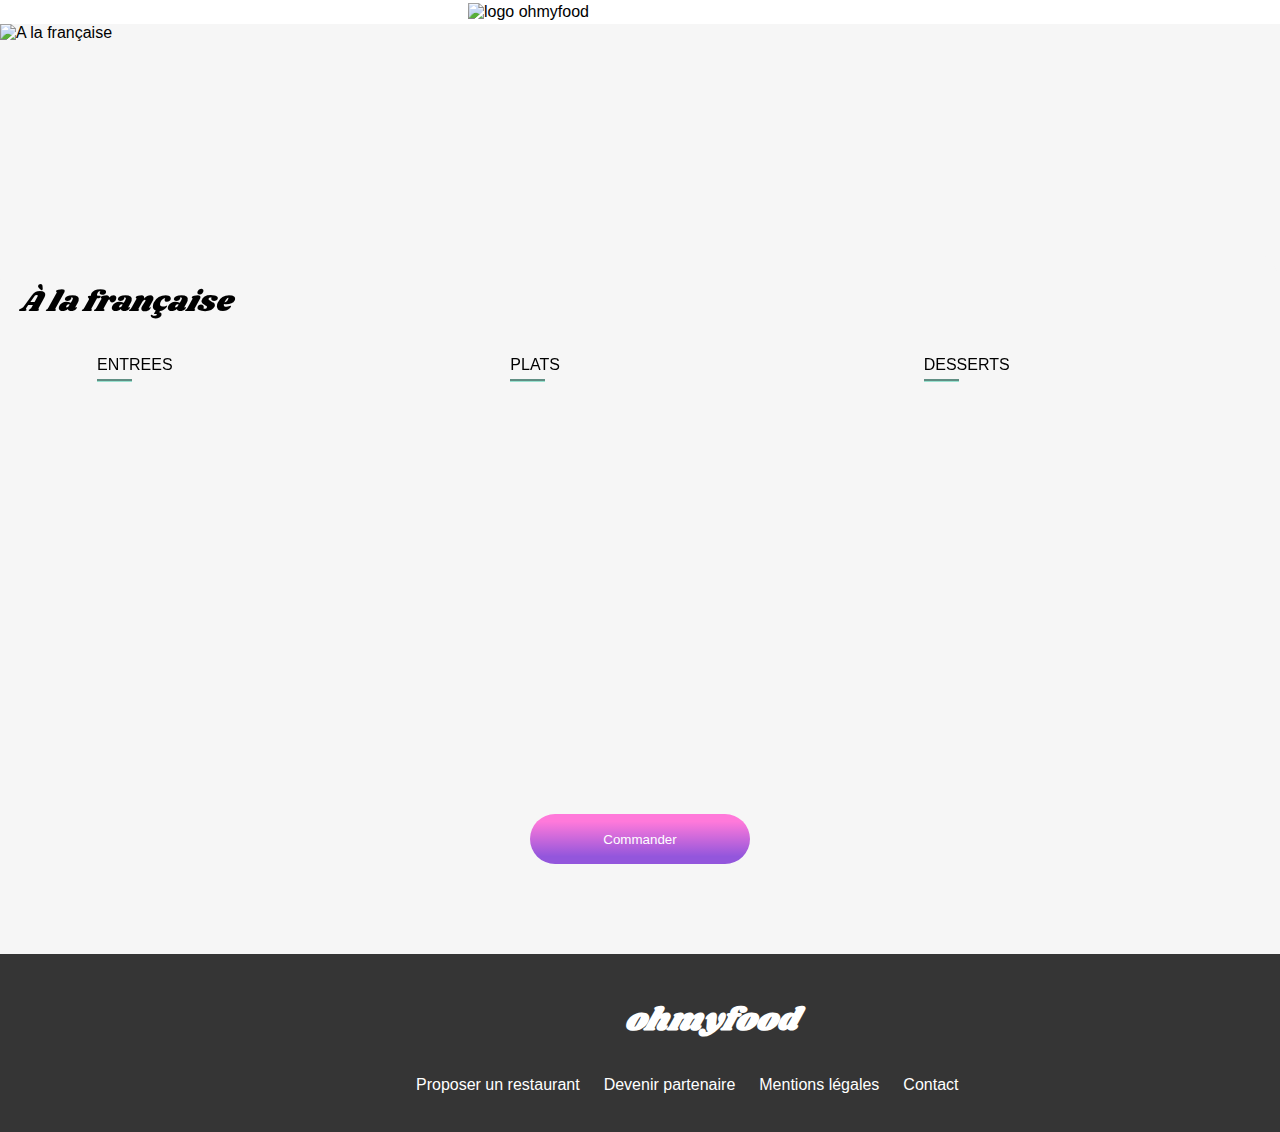
==== commit f6858e01: "final commit corrigé" ====
--- a/alafrancaise.html
+++ b/alafrancaise.html
@@ -174,7 +174,9 @@
             <button class="button1">Commander</button>
         </div>
     <footer>
-        <h2>ohmyfood</h2>
+        <div class="logofooter">
+            <h2>ohmyfood</h2>
+        </div>
         <ul>
             <li><a href="#"><i class="fas fa-utensils"></i> Proposer un restaurant</a></li>
             <li><a href="#"><i class="fas fa-hands-helping"></i> Devenir partenaire</a></li>
--- a/styles.css
+++ b/styles.css
@@ -6,12 +6,6 @@
   margin: auto;
   color: #000000;
   background-color: #F6F6F6;
-}
-
-@media (max-width: 768px) {
-  body {
-    width: 75em;
-  }
 }
 
 /*loader*/
@@ -202,13 +196,15 @@
         -ms-flex-direction: column;
             flex-direction: column;
     font-size: 35px;
+    height: 20em;
   }
 }
 
 @media (max-width: 375px) {
   .banner {
-    font-size: 37px;
-    width: 41em;
+    font-size: 18px;
+    width: 83em;
+    height: 55em;
   }
 }
 
@@ -216,14 +212,33 @@
   text-align: center;
 }
 
-@media (max-width: 375px) {
+@media (max-width: 768px) {
   .banner h2 {
-    width: 478px;
+    font-size: 3em;
+  }
+}
+
+@media (max-width: 375px) {
+  .banner h2 {
+    width: 12em;
+    font-size: 5em;
   }
 }
 
 .banner p {
   margin: -6px 0px 31px 0px;
+}
+
+@media (max-width: 768px) {
+  .banner p {
+    font-size: 2em;
+  }
+}
+
+@media (max-width: 375px) {
+  .banner p {
+    font-size: 3em;
+  }
 }
 
 .banner__button {
@@ -254,19 +269,21 @@
 
 @media (max-width: 768px) {
   .banner__button {
-    font-size: 31px;
-    width: 15em;
-    height: 3em;
+    font-size: 41px;
+    width: 14em;
+    height: 170px;
     border-radius: 50px;
+    margin-top: 31px;
   }
 }
 
 @media (max-width: 375px) {
   .banner__button {
-    font-size: 25px;
-    width: 351px;
-    height: 100px;
-    border-radius: 50px;
+    font-size: 38px;
+    width: 19em;
+    height: 5em;
+    margin-top: 4em;
+    border-radius: 100px;
   }
 }
 
@@ -300,6 +317,7 @@
   .steps {
     margin-left: 50px;
     font-size: 49px;
+    margin-bottom: 134px;
   }
 }
 
@@ -313,13 +331,13 @@
 
 @media (max-width: 768px) {
   .steps__header {
-    font-size: 35px;
+    font-size: 2em;
   }
 }
 
 @media (max-width: 375px) {
   .steps__header {
-    font-size: 50px;
+    font-size: 2em;
   }
 }
 
@@ -479,14 +497,15 @@
 
 @media (max-width: 768px) {
   .restaurants__header {
-    font-size: 35px;
+    font-size: 2em;
     margin-right: 30em;
+    margin-bottom: 64px;
   }
 }
 
 @media (max-width: 375px) {
   .restaurants__header {
-    font-size: 3em;
+    font-size: 5em;
     margin-left: 30px;
   }
 }
@@ -503,7 +522,7 @@
 
 .restocard {
   height: 14em;
-  width: 61em;
+  width: 67em;
   display: -webkit-box;
   display: -ms-flexbox;
   display: flex;
@@ -512,18 +531,20 @@
 
 @media (max-width: 768px) {
   .restocard {
-    width: 76em;
+    width: 100%;
+    margin-bottom: 5em;
+    display: -webkit-box;
+    display: -ms-flexbox;
+    display: flex;
+    -ms-flex-wrap: wrap;
+        flex-wrap: wrap;
+    height: 42em;
   }
 }
 
 @media (max-width: 375px) {
   .restocard {
-    -webkit-box-orient: vertical;
-    -webkit-box-direction: normal;
-        -ms-flex-direction: column;
-            flex-direction: column;
-    height: 193em;
-    margin-left: 100px;
+    height: 204em;
   }
 }
 
@@ -550,15 +571,17 @@
 
 @media (max-width: 768px) {
   .card {
-    max-width: 100%;
+    max-width: 108%;
     margin-top: 2em;
-    width: 16em;
+    width: 35em;
+    height: 20em;
   }
 }
 
 @media (max-width: 375px) {
   .card {
-    width: 63em;
+    width: 75em;
+    height: 49em;
   }
 }
 
@@ -574,6 +597,12 @@
   border-top-right-radius: 10px;
 }
 
+@media (max-width: 768px) {
+  .card__image {
+    height: 15em;
+  }
+}
+
 @media (max-width: 375px) {
   .card__image {
     height: 34em;
@@ -634,6 +663,12 @@
   margin: 10px;
 }
 
+@media (max-width: 768px) {
+  .card__bottom {
+    font-size: 54px;
+  }
+}
+
 @media (max-width: 375px) {
   .card__bottom {
     font-size: 42px;
@@ -677,6 +712,12 @@
   opacity: 1;
 }
 
+@media (max-width: 768px) {
+  .card__bottom span .fa-heart {
+    font-size: 90px;
+  }
+}
+
 @media (max-width: 375px) {
   .card__bottom span .fa-heart {
     font-size: 1em;
@@ -721,7 +762,7 @@
 }
 
 footer .logofooter {
-  margin: 10px 20px;
+  margin: 10px 65px;
   color: white;
   width: 100px;
   font-family: "Shrikhand", cursive;
@@ -729,7 +770,7 @@
 }
 
 footer ul {
-  margin-left: 16em;
+  margin-left: 21em;
   display: -webkit-box;
   display: -ms-flexbox;
   display: flex;
@@ -823,12 +864,35 @@
 @media (max-width: 768px) {
   .main {
     width: 191em;
+    height: 16em;
   }
 }
 
 @media (max-width: 375px) {
   .main {
     width: 93em;
+  }
+}
+
+.main .logo {
+  margin-left: 28em;
+}
+
+@media (max-width: 768px) {
+  .main .logo {
+    margin-left: 54em;
+  }
+}
+
+@media (max-width: 375px) {
+  .main .logo {
+    margin-left: 8em;
+  }
+}
+
+@media (max-width: 768px) {
+  .main .logo__image {
+    height: 12em;
   }
 }
 
@@ -853,7 +917,7 @@
 
 .bg-image img {
   width: 100%;
-  height: 66em;
+  height: 71em;
 }
 
 @media (max-width: 768px) {
@@ -883,7 +947,7 @@
   border-radius: 42px 42px 0 0;
   background-color: #F6F6F6;
   padding: 35px 20px;
-  height: 30em;
+  height: 36em;
 }
 
 @media (max-width: 768px) {
@@ -935,23 +999,26 @@
   display: flex;
   margin-bottom: 2em;
   margin-top: 2em;
-  margin-left: 82px;
+  margin-left: 67px;
   -webkit-box-orient: vertical;
   -webkit-box-direction: normal;
       -ms-flex-direction: column;
           flex-direction: column;
+  width: 23em;
 }
 
 @media (max-width: 768px) {
   .menu .carte-choice {
     font-size: 35px;
     margin-right: 20px;
+    width: 84em;
   }
 }
 
 @media (max-width: 375px) {
   .menu .carte-choice {
     margin-left: 0px;
+    width: 42em;
   }
 }
 
@@ -1015,7 +1082,7 @@
           align-items: center;
   background-color: #fff;
   padding: 1rem;
-  border-radius: .75rem;
+  border-radius: 3.75rem;
   margin: 1rem 0;
   overflow: hidden;
   max-width: 100%;
@@ -1191,6 +1258,7 @@
   display: -ms-flexbox;
   display: flex;
   margin-left: 17px;
+  font-size: 2em;
 }
 
 @media (max-width: 768px) {
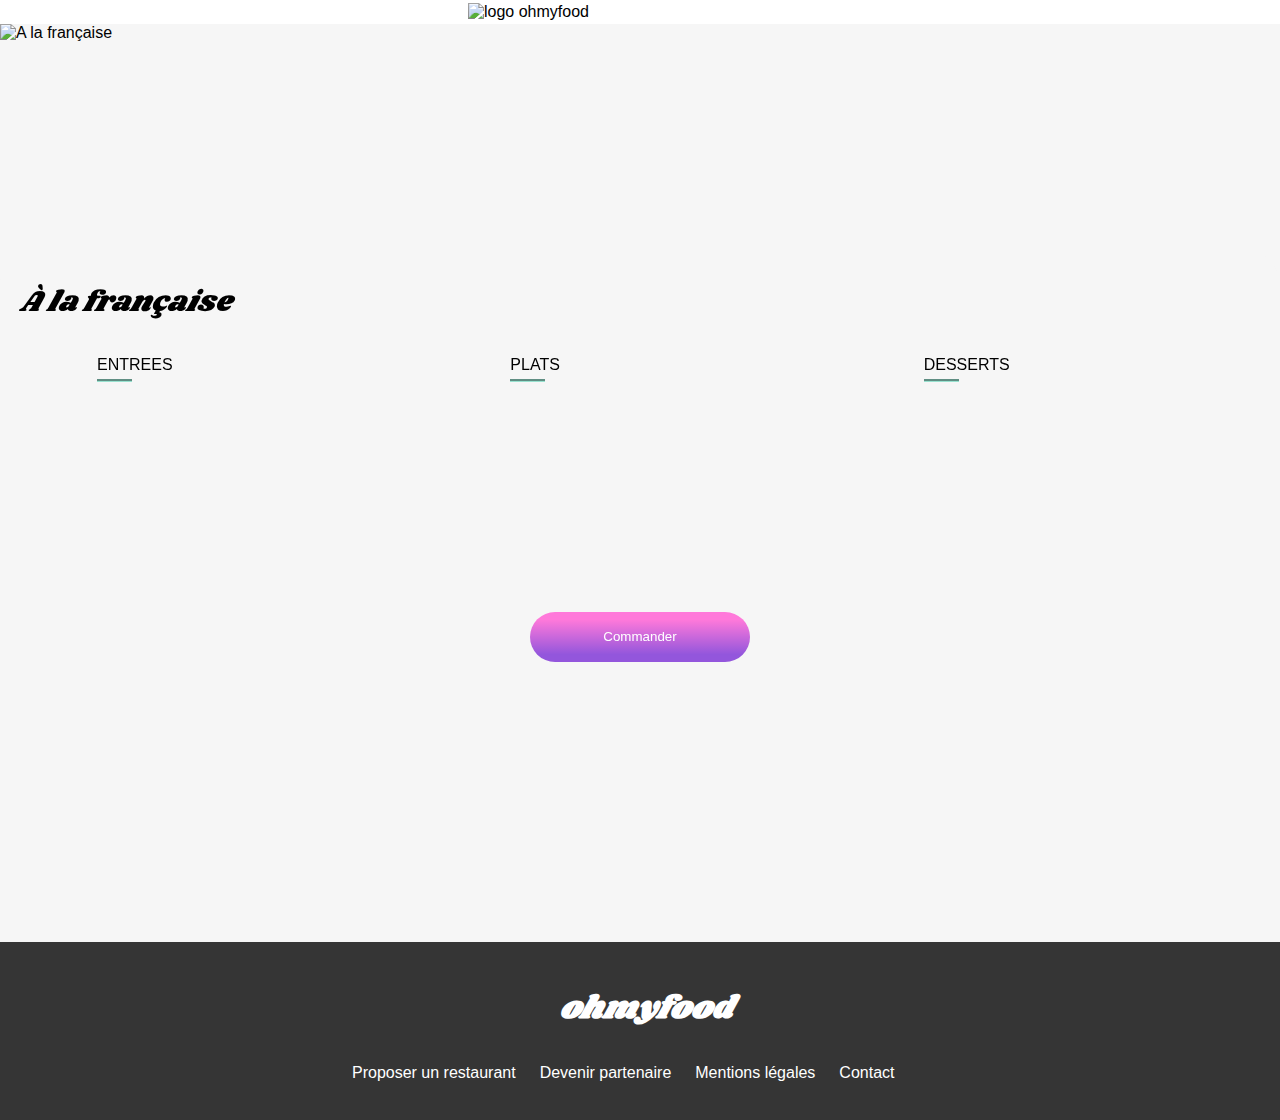
==== commit 75ecebb7: "correction du responsive" ====
--- a/alafrancaise.html
+++ b/alafrancaise.html
@@ -169,10 +169,11 @@
             </div>
         </div>  
         </div>
-    </section>
         <div class="button-container">
             <button class="button1">Commander</button>
-        </div>
+        </div> 
+    </section>
+       
     <footer>
         <div class="logofooter">
             <h2>ohmyfood</h2>
--- a/styles.css
+++ b/styles.css
@@ -6,6 +6,7 @@
   margin: auto;
   color: #000000;
   background-color: #F6F6F6;
+  width: 100%;
 }
 
 /*loader*/
@@ -34,6 +35,20 @@
           justify-content: center;
 }
 
+@media (max-width: 768px) {
+  .loader {
+    width: 100%;
+    height: 100%;
+  }
+}
+
+@media (max-width: 375px) {
+  .loader {
+    width: 100%;
+    height: 100%;
+  }
+}
+
 .loader__item {
   height: 1rem;
   width: 1rem;
@@ -48,7 +63,7 @@
   display: -webkit-box;
   display: -ms-flexbox;
   display: flex;
-  width: 5rem;
+  width: 8%;
   -webkit-box-pack: justify;
       -ms-flex-pack: justify;
           justify-content: space-between;
@@ -84,7 +99,7 @@
 
 @media (max-width: 768px) {
   .main1 {
-    width: 191em;
+    width: 100%;
   }
 }
 
@@ -94,7 +109,7 @@
     -webkit-box-direction: normal;
         -ms-flex-direction: column;
             flex-direction: column;
-    width: 93em;
+    width: 100%;
   }
 }
 
@@ -115,15 +130,14 @@
 
 @media (max-width: 768px) {
   .main1 .logo {
-    width: 167em;
-    height: 20em;
+    width: 100%;
+    height: 6rem;
   }
 }
 
 @media (max-width: 375px) {
   .main1 .logo {
-    width: 95em;
-    height: 13em;
+    width: 100%;
   }
 }
 
@@ -156,15 +170,7 @@
 
 @media (max-width: 768px) {
   .localisation {
-    font-size: 6em;
-  }
-}
-
-@media (max-width: 375px) {
-  .localisation {
-    height: 3em;
-    font-size: 50px;
-    width: 30em;
+    font-size: 2rem;
   }
 }
 
@@ -190,21 +196,18 @@
 
 @media (max-width: 768px) {
   .banner {
-    width: 87em;
     -webkit-box-orient: vertical;
     -webkit-box-direction: normal;
         -ms-flex-direction: column;
             flex-direction: column;
-    font-size: 35px;
-    height: 20em;
+    font-size: 1rem;
+    width: 100%;
   }
 }
 
 @media (max-width: 375px) {
   .banner {
-    font-size: 18px;
-    width: 83em;
-    height: 55em;
+    width: 100%;
   }
 }
 
@@ -214,14 +217,14 @@
 
 @media (max-width: 768px) {
   .banner h2 {
-    font-size: 3em;
+    font-size: 3rem;
   }
 }
 
 @media (max-width: 375px) {
   .banner h2 {
-    width: 12em;
-    font-size: 5em;
+    font-size: 2rem;
+    width: 80%;
   }
 }
 
@@ -231,13 +234,13 @@
 
 @media (max-width: 768px) {
   .banner p {
-    font-size: 2em;
+    font-size: 2rem;
   }
 }
 
 @media (max-width: 375px) {
   .banner p {
-    font-size: 3em;
+    font-size: 1.5em;
   }
 }
 
@@ -269,9 +272,9 @@
 
 @media (max-width: 768px) {
   .banner__button {
-    font-size: 41px;
-    width: 14em;
-    height: 170px;
+    font-size: 1rem;
+    width: 31%;
+    height: 4rem;
     border-radius: 50px;
     margin-top: 31px;
   }
@@ -279,10 +282,8 @@
 
 @media (max-width: 375px) {
   .banner__button {
-    font-size: 38px;
-    width: 19em;
-    height: 5em;
-    margin-top: 4em;
+    width: 63%;
+    height: 5rem;
     border-radius: 100px;
   }
 }
@@ -315,9 +316,7 @@
 
 @media (max-width: 768px) {
   .steps {
-    margin-left: 50px;
-    font-size: 49px;
-    margin-bottom: 134px;
+    margin-left: 20px;
   }
 }
 
@@ -325,19 +324,6 @@
   .steps {
     display: block;
     margin-top: 10px;
-    margin-left: 65px;
-  }
-}
-
-@media (max-width: 768px) {
-  .steps__header {
-    font-size: 2em;
-  }
-}
-
-@media (max-width: 375px) {
-  .steps__header {
-    font-size: 2em;
   }
 }
 
@@ -349,17 +335,18 @@
   margin-left: 60px;
 }
 
+@media (max-width: 768px) {
+  .steps__choice {
+    -webkit-box-orient: vertical;
+    -webkit-box-direction: normal;
+        -ms-flex-direction: column;
+            flex-direction: column;
+  }
+}
+
 @media (max-width: 375px) {
   .steps__choice {
     display: initial;
-    font-size: 20px;
-  }
-}
-
-@media (max-width: 768px) {
-  .steps__choice {
-    width: 57em;
-    margin-left: 10px;
   }
 }
 
@@ -387,8 +374,7 @@
 
 @media (max-width: 375px) {
   .steps__container {
-    width: 68em;
-    height: 13em;
+    width: 100%;
     border-radius: 50px;
   }
 }
@@ -403,16 +389,7 @@
 
 @media (max-width: 375px) {
   .steps__container i {
-    margin-right: 24px;
-    margin-left: 55px;
-    font-size: 44px;
-  }
-}
-
-@media (max-width: 375px) {
-  .steps__text {
-    font-size: 40px;
-    margin-left: 56px;
+    margin-left: -16px;
   }
 }
 
@@ -433,15 +410,14 @@
 
 @media (max-width: 768px) {
   .number {
-    margin-left: -92px;
-    margin-right: 87px;
+    margin-right: 42px;
+    margin-left: -37px;
   }
 }
 
 @media (max-width: 375px) {
   .number {
-    font-size: 37px;
-    margin-left: -55px;
+    margin-left: -36px;
   }
 }
 
@@ -460,16 +436,15 @@
 
 @media (max-width: 768px) {
   .cercle {
-    width: 60px;
-    height: 60px;
-    margin-left: -29px;
+    width: 10%;
+    height: 48%;
+    margin-left: -15px;
   }
 }
 
 @media (max-width: 375px) {
   .cercle {
-    height: 50px;
-    width: 50px;
+    width: 10%;
   }
 }
 
@@ -483,30 +458,13 @@
   .restaurants {
     -ms-flex-wrap: wrap;
         flex-wrap: wrap;
-    width: 79em;
-    padding: 60px;
-    font-size: 38px;
+    width: 94%;
   }
 }
 
 @media (max-width: 375px) {
   .restaurants {
-    font-size: large;
-  }
-}
-
-@media (max-width: 768px) {
-  .restaurants__header {
-    font-size: 2em;
-    margin-right: 30em;
-    margin-bottom: 64px;
-  }
-}
-
-@media (max-width: 375px) {
-  .restaurants__header {
-    font-size: 5em;
-    margin-left: 30px;
+    width: 89%;
   }
 }
 
@@ -532,19 +490,25 @@
 @media (max-width: 768px) {
   .restocard {
     width: 100%;
-    margin-bottom: 5em;
     display: -webkit-box;
     display: -ms-flexbox;
     display: flex;
     -ms-flex-wrap: wrap;
         flex-wrap: wrap;
-    height: 42em;
+    height: 100%;
   }
 }
 
 @media (max-width: 375px) {
   .restocard {
-    height: 204em;
+    margin-left: -1rem;
+    display: -webkit-box;
+    display: -ms-flexbox;
+    display: flex;
+    -webkit-box-orient: vertical;
+    -webkit-box-direction: normal;
+        -ms-flex-direction: column;
+            flex-direction: column;
   }
 }
 
@@ -571,17 +535,18 @@
 
 @media (max-width: 768px) {
   .card {
-    max-width: 108%;
-    margin-top: 2em;
-    width: 35em;
-    height: 20em;
+    max-width: 41%;
+    width: 100%;
+    height: 36%;
+    margin-left: 1rem;
   }
 }
 
 @media (max-width: 375px) {
   .card {
-    width: 75em;
-    height: 49em;
+    width: 90%;
+    height: 21%;
+    max-width: 100%;
   }
 }
 
@@ -597,29 +562,11 @@
   border-top-right-radius: 10px;
 }
 
-@media (max-width: 768px) {
-  .card__image {
-    height: 15em;
-  }
-}
-
-@media (max-width: 375px) {
-  .card__image {
-    height: 34em;
-  }
-}
-
 .card__top {
   -webkit-box-sizing: border-box;
           box-sizing: border-box;
   height: 100%;
   position: relative;
-}
-
-@media (max-width: 375px) {
-  .card__top {
-    height: 36em;
-  }
 }
 
 .card__new {
@@ -641,13 +588,16 @@
           justify-content: center;
 }
 
-@media (max-width: 375px) {
+@media (max-width: 768px) {
   .card__new {
-    height: 75px;
-    width: 152px;
-    font-size: 25px;
-    margin-right: 10px;
-    margin-top: 20px;
+    width: 28%;
+    height: 18%;
+  }
+}
+
+@media (max-width: 375px) {
+  .card__new {
+    margin-top: 12px;
   }
 }
 
@@ -661,20 +611,6 @@
           flex-direction: column;
   position: relative;
   margin: 10px;
-}
-
-@media (max-width: 768px) {
-  .card__bottom {
-    font-size: 54px;
-  }
-}
-
-@media (max-width: 375px) {
-  .card__bottom {
-    font-size: 42px;
-    margin-left: 30px;
-    margin-bottom: 12px;
-  }
 }
 
 .card__bottom p {
@@ -701,21 +637,9 @@
   font-size: x-large;
 }
 
-@media (max-width: 375px) {
-  .card__bottom span {
-    font-size: 65px;
-  }
-}
-
 .card__bottom span .fa-heart {
   font-size: 26px;
   opacity: 1;
-}
-
-@media (max-width: 768px) {
-  .card__bottom span .fa-heart {
-    font-size: 90px;
-  }
 }
 
 @media (max-width: 375px) {
@@ -750,19 +674,17 @@
 
 @media (max-width: 768px) {
   footer {
-    width: 191em;
-    margin-top: 88px;
+    width: 97%;
   }
 }
 
 @media (max-width: 375px) {
   footer {
-    width: 93em;
+    width: 100%;
   }
 }
 
 footer .logofooter {
-  margin: 10px 65px;
   color: white;
   width: 100px;
   font-family: "Shrikhand", cursive;
@@ -770,7 +692,7 @@
 }
 
 footer ul {
-  margin-left: 21em;
+  margin-left: 17em;
   display: -webkit-box;
   display: -ms-flexbox;
   display: flex;
@@ -778,7 +700,7 @@
 
 @media (max-width: 768px) {
   footer ul {
-    margin-left: 1em;
+    margin-left: 0rem;
     display: -webkit-box;
     display: -ms-flexbox;
     display: flex;
@@ -791,6 +713,7 @@
 @media (max-width: 375px) {
   footer ul {
     display: block;
+    margin-left: -3rem;
   }
 }
 
@@ -802,15 +725,7 @@
 
 @media (max-width: 768px) {
   footer li {
-    margin-bottom: 40px;
-    font-size: 72px;
-    margin-left: 119px;
-  }
-}
-
-@media (max-width: 375px) {
-  footer li {
-    font-size: 45px;
+    margin-left: 1rem;
   }
 }
 
@@ -835,16 +750,13 @@
 
 @media (max-width: 768px) {
   footer h2 {
-    margin-left: 16em;
-    font-size: 81px;
+    margin-left: 19rem;
   }
 }
 
 @media (max-width: 375px) {
   footer h2 {
-    font-size: 60px;
-    display: block;
-    margin-left: 3em;
+    margin-left: 1rem;
   }
 }
 
@@ -863,14 +775,13 @@
 
 @media (max-width: 768px) {
   .main {
-    width: 191em;
-    height: 16em;
+    width: 100%;
   }
 }
 
 @media (max-width: 375px) {
   .main {
-    width: 93em;
+    width: 100%;
   }
 }
 
@@ -880,19 +791,21 @@
 
 @media (max-width: 768px) {
   .main .logo {
-    margin-left: 54em;
+    margin-left: 9rem;
   }
 }
 
 @media (max-width: 375px) {
   .main .logo {
-    margin-left: 8em;
-  }
-}
-
-@media (max-width: 768px) {
+    margin-left: 2rem;
+  }
+}
+
+@media (max-width: 375px) {
   .main .logo__image {
-    height: 12em;
+    width: 69%;
+    margin-top: 1rem;
+    margin-left: 1rem;
   }
 }
 
@@ -903,15 +816,14 @@
 
 @media (max-width: 768px) {
   .bg-image {
-    width: 192em;
-    height: 36em;
+    width: 100%;
+    height: 42%;
   }
 }
 
 @media (max-width: 375px) {
   .bg-image {
-    width: 94em;
-    height: 27em;
+    width: 100%;
   }
 }
 
@@ -922,13 +834,7 @@
 
 @media (max-width: 768px) {
   .bg-image img {
-    height: 93em;
-  }
-}
-
-@media (max-width: 375px) {
-  .bg-image img {
-    height: 93em;
+    height: 31rem;
   }
 }
 
@@ -957,15 +863,14 @@
         -ms-flex-direction: column;
             flex-direction: column;
     font-size: 39px;
-    width: 78em;
-    height: 90em;
+    width: 95%;
+    height: 90%;
   }
 }
 
 @media (max-width: 375px) {
   .menu {
-    width: 38em;
-    height: 90em;
+    height: 88rem;
   }
 }
 
@@ -976,15 +881,6 @@
 }
 
 @media (max-width: 768px) {
-  .menu .carte {
-    -webkit-box-orient: vertical;
-    -webkit-box-direction: normal;
-        -ms-flex-direction: column;
-            flex-direction: column;
-  }
-}
-
-@media (max-width: 375px) {
   .menu .carte {
     -webkit-box-orient: vertical;
     -webkit-box-direction: normal;
@@ -1009,16 +905,16 @@
 
 @media (max-width: 768px) {
   .menu .carte-choice {
-    font-size: 35px;
-    margin-right: 20px;
-    width: 84em;
+    width: 96%;
+    margin-left: 1rem;
+    margin-bottom: 0rem;
   }
 }
 
 @media (max-width: 375px) {
   .menu .carte-choice {
     margin-left: 0px;
-    width: 42em;
+    margin-bottom: -4rem;
   }
 }
 
@@ -1035,10 +931,17 @@
 
 @media (max-width: 768px) {
   .menu .carte-type {
-    font-size: 53px;
-    width: 163px;
-    height: 69px;
-    margin-bottom: 27px;
+    font-size: 2rem;
+    width: 10%;
+    height: 100%;
+    margin-bottom: 2rem;
+  }
+}
+
+@media (max-width: 375px) {
+  .menu .carte-type {
+    font-size: 1rem;
+    margin-bottom: 1rem;
   }
 }
 
@@ -1052,6 +955,18 @@
   color: #000000;
 }
 
+@media (max-width: 768px) {
+  h5 {
+    font-size: 3rem;
+  }
+}
+
+@media (max-width: 375px) {
+  h5 {
+    font-size: 2rem;
+  }
+}
+
 /*Plats*/
 .plats p {
   font-size: 13px;
@@ -1063,7 +978,13 @@
 
 @media (max-width: 768px) {
   .plats p {
-    font-size: 55px;
+    font-size: 1.5rem;
+  }
+}
+
+@media (max-width: 375px) {
+  .plats p {
+    font-size: 0.85rem;
   }
 }
 
@@ -1082,7 +1003,7 @@
           align-items: center;
   background-color: #fff;
   padding: 1rem;
-  border-radius: 3.75rem;
+  border-radius: 0.75rem;
   margin: 1rem 0;
   overflow: hidden;
   max-width: 100%;
@@ -1107,7 +1028,13 @@
 
 @media (max-width: 768px) {
   .plat__title {
-    font-size: 65px;
+    font-size: 2rem;
+  }
+}
+
+@media (max-width: 375px) {
+  .plat__title {
+    font-size: 1rem;
   }
 }
 
@@ -1120,6 +1047,14 @@
   overflow: hidden;
 }
 
+@media (max-width: 375px) {
+  .plat__top {
+    -ms-flex-item-align: self-end;
+        -ms-grid-row-align: self-end;
+        align-self: self-end;
+  }
+}
+
 .plat__price {
   margin-bottom: -20px;
   font-weight: 700;
@@ -1137,7 +1072,13 @@
 
 @media (max-width: 768px) {
   .plat__price {
-    font-size: 2em;
+    font-size: 2rem;
+  }
+}
+
+@media (max-width: 375px) {
+  .plat__price {
+    font-size: 1.5rem;
   }
 }
 
@@ -1163,7 +1104,15 @@
   .plat__conf {
     margin-right: -10rem;
     height: 167px;
-    width: 125px;
+    width: 18%;
+  }
+}
+
+@media (max-width: 375px) {
+  .plat__conf {
+    height: 5rem;
+    width: 22%;
+    margin-right: -6rem;
   }
 }
 
@@ -1174,8 +1123,14 @@
 
 @media (max-width: 768px) {
   .plat:hover .plat__conf {
-    height: 11em;
-    width: 8em;
+    height: 11rem;
+    width: 22%;
+  }
+}
+
+@media (max-width: 375px) {
+  .plat:hover .plat__conf {
+    height: 6rem;
   }
 }
 
@@ -1186,7 +1141,13 @@
 
 @media (max-width: 768px) {
   .plat--1 {
-    height: 10em;
+    height: 6rem;
+  }
+}
+
+@media (max-width: 375px) {
+  .plat--1 {
+    height: 3rem;
   }
 }
 
@@ -1197,7 +1158,13 @@
 
 @media (max-width: 768px) {
   .plat--2 {
-    height: 10em;
+    height: 6rem;
+  }
+}
+
+@media (max-width: 375px) {
+  .plat--2 {
+    height: 3rem;
   }
 }
 
@@ -1208,7 +1175,30 @@
 
 @media (max-width: 768px) {
   .plat--3 {
-    height: 10em;
+    height: 6rem;
+  }
+}
+
+@media (max-width: 768px) and (max-width: 375px) {
+  .plat--3 {
+    height: 3rem;
+  }
+}
+
+.plat--3 .plat--4 {
+  -webkit-animation-delay: 0.6s;
+          animation-delay: 0.6s;
+}
+
+@media (max-width: 768px) {
+  .plat--3 .plat--4 {
+    height: 6rem;
+  }
+}
+
+@media (max-width: 768px) and (max-width: 375px) {
+  .plat--3 .plat--4 {
+    height: 3rem;
   }
 }
 
@@ -1242,9 +1232,9 @@
           transform: rotate(0);
 }
 
-@media (max-width: 768px) {
+@media (max-width: 375px) {
   .plat:hover .icon--bg {
-    font-size: 2.5em;
+    font-size: 1rem;
   }
 }
 
@@ -1263,7 +1253,14 @@
 
 @media (max-width: 768px) {
   .bt-back {
-    font-size: 6em;
+    font-size: 4rem;
+  }
+}
+
+@media (max-width: 375px) {
+  .bt-back {
+    font-size: 2rem;
+    margin-bottom: -1rem;
   }
 }
 
@@ -1284,16 +1281,19 @@
 
 @media (max-width: 768px) {
   .button-container {
-    margin-bottom: 70px;
-    margin-top: 73em;
-    margin-left: 114px;
-    width: 177em;
+    margin-bottom: 3rem;
+    margin-top: 60rem;
+    margin-left: 5rem;
+    width: 80%;
   }
 }
 
 @media (max-width: 375px) {
   .button-container {
-    width: 79em;
+    width: 100%;
+    margin-top: 10rem;
+    margin-left: -1rem;
+    margin-bottom: -7rem;
   }
 }
 
@@ -1313,11 +1313,19 @@
 
 @media (max-width: 768px) {
   .button1 {
-    font-size: 44px;
-    width: 19em;
-    height: 5em;
+    font-size: 30px;
+    width: 74%;
+    height: 10rem;
     border-radius: 100px;
     margin-bottom: 90px;
+  }
+}
+
+@media (max-width: 375px) {
+  .button1 {
+    font-size: 1rem;
+    height: 4rem;
+    width: 47%;
   }
 }
 
@@ -1365,10 +1373,17 @@
 
 @media (max-width: 768px) {
   .favorite {
-    font-size: 61px;
-    margin-right: 50px;
-    width: 94px;
-    height: 103px;
+    margin-left: 33rem;
+    height: 4rem;
+    width: 12%;
+  }
+}
+
+@media (max-width: 375px) {
+  .favorite {
+    margin-left: 20rem;
+    font-size: 2rem;
+    height: 3rem;
   }
 }
 
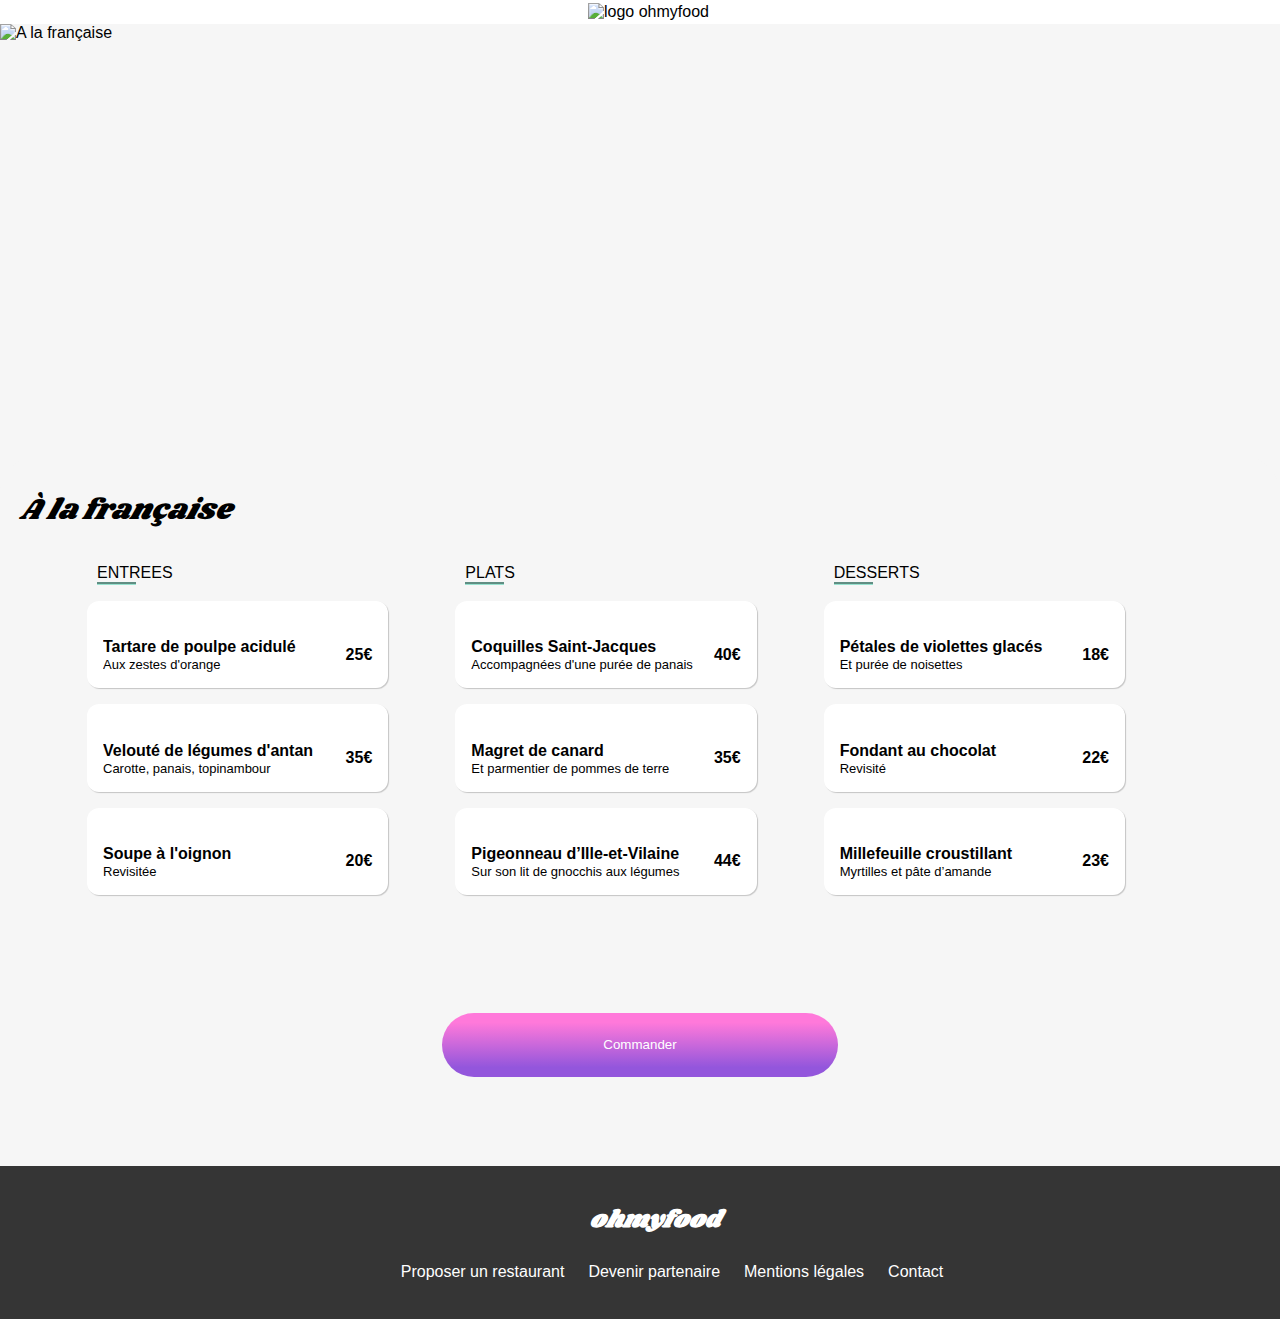
==== commit 940fbf16: "correction mentor" ====
--- a/alafrancaise.html
+++ b/alafrancaise.html
@@ -38,10 +38,9 @@
     <section class="menu">
                 <h5>À la française</h5>
             </div>
-            <button class="favorite">
-                <i class="far fa-heart fav fav__unselect"></i>
-                <i class="fas fa-heart fav fav__select"></i>
-            </button>
+            <span>
+                <i class="far fa-heart"></i>
+            </span>
     
     <div class="carte">  
         <div class="carte-choice">
@@ -127,63 +126,62 @@
         </div>
     </div>
     
-    <div class="carte-choice">
-        <div class="carte-type">DESSERTS</div>
-        <div class="plats">
-            <div class="plat plat--1">
+<div class="carte-choice">
+    <div class="carte-type">DESSERTS</div>
+    <div class="plats">
+        <div class="plat plat--1">
+            <div class="plat__top">
+                <h4 class="plat__title">Pétales de violettes glacés</h4>
+                <p class="plat__desc">Et purée de noisettes</p>
+            </div>
+            <div class="plat__price">18€</div>
+            <div class="plat__conf">
+                <div class="icon--bg">
+                    <i class="fas fa-check"></i>
+                    </div>
+            </div>
+        </div>
+        <div class="plat plat--2">
+            <div class="plat__top">
+                <h4 class="plat__title">Fondant au chocolat</h4>
+                <p class="plat__desc">Revisité</p>
+            </div>
+            <div class="plat__price">22€</div>
+            <div class="plat__conf">
+                <div class="icon--bg">
+                    <i class="fas fa-check"></i>
+                    </div>
+                </div>
+            </div>
+            <div class="plat plat--3">
                 <div class="plat__top">
-                    <h4 class="plat__title">Pétales de violettes glacés</h4>
-                    <p class="plat__desc">Et purée de noisettes</p>
+                    <h4 class="plat__title">Millefeuille croustillant</h4>
+                    <p class="plat__desc">Myrtilles et pâte d’amande</p>
                 </div>
-                <div class="plat__price">18€</div>
+                <div class="plat__price">23€</div>
                 <div class="plat__conf">
                     <div class="icon--bg">
                         <i class="fas fa-check"></i>
-                      </div>
+                        </div>
                 </div>
             </div>
-            <div class="plat plat--2">
-                <div class="plat__top">
-                    <h4 class="plat__title">Fondant au chocolat</h4>
-                    <p class="plat__desc">Revisité</p>
-                </div>
-                <div class="plat__price">22€</div>
-                <div class="plat__conf">
-                    <div class="icon--bg">
-                        <i class="fas fa-check"></i>
-                      </div>
-                    </div>
-                </div>
-                <div class="plat plat--3">
-                    <div class="plat__top">
-                        <h4 class="plat__title">Millefeuille croustillant</h4>
-                        <p class="plat__desc">Myrtilles et pâte d’amande</p>
-                    </div>
-                    <div class="plat__price">23€</div>
-                    <div class="plat__conf">
-                        <div class="icon--bg">
-                            <i class="fas fa-check"></i>
-                          </div>
-                    </div>
-                </div>
-            </div>
-        </div>  
         </div>
-        <div class="button-container">
-            <button class="button1">Commander</button>
-        </div> 
-    </section>
-       
-    <footer>
-        <div class="logofooter">
-            <h2>ohmyfood</h2>
-        </div>
-        <ul>
-            <li><a href="#"><i class="fas fa-utensils"></i> Proposer un restaurant</a></li>
-            <li><a href="#"><i class="fas fa-hands-helping"></i> Devenir partenaire</a></li>
-            <li><a href="#">Mentions légales</a></li>
-            <li><a href="mailto:ohmyfood-contact@gmail.com">Contact</a></li>
-        </ul>
-    </footer>
-    </body>
-    </html>+    </div>  
+    </div>
+    <div class="button-container">
+        <button class="button1">Commander</button>
+    </div>
+</section>
+<footer>
+    <div class="logofooter">
+        <h2>ohmyfood</h2>
+    </div>
+    <ul>
+        <li><a href="#"><i class="fas fa-utensils"></i> Proposer un restaurant</a></li>
+        <li><a href="#"><i class="fas fa-hands-helping"></i> Devenir partenaire</a></li>
+        <li><a href="#">Mentions légales</a></li>
+        <li><a href="mailto:ohmyfood-contact@gmail.com">Contact</a></li>
+    </ul>
+</footer>
+</body>
+</html>
--- a/styles.css
+++ b/styles.css
@@ -6,7 +6,6 @@
   margin: auto;
   color: #000000;
   background-color: #F6F6F6;
-  width: 100%;
 }
 
 /*loader*/
@@ -35,20 +34,6 @@
           justify-content: center;
 }
 
-@media (max-width: 768px) {
-  .loader {
-    width: 100%;
-    height: 100%;
-  }
-}
-
-@media (max-width: 375px) {
-  .loader {
-    width: 100%;
-    height: 100%;
-  }
-}
-
 .loader__item {
   height: 1rem;
   width: 1rem;
@@ -97,19 +82,12 @@
   background-color: #FFFFFF;
 }
 
-@media (max-width: 768px) {
-  .main1 {
-    width: 100%;
-  }
-}
-
 @media (max-width: 375px) {
   .main1 {
     -webkit-box-orient: vertical;
     -webkit-box-direction: normal;
         -ms-flex-direction: column;
             flex-direction: column;
-    width: 100%;
   }
 }
 
@@ -130,14 +108,7 @@
 
 @media (max-width: 768px) {
   .main1 .logo {
-    width: 100%;
     height: 6rem;
-  }
-}
-
-@media (max-width: 375px) {
-  .main1 .logo {
-    width: 100%;
   }
 }
 
@@ -170,7 +141,7 @@
 
 @media (max-width: 768px) {
   .localisation {
-    font-size: 2rem;
+    height: 6rem;
   }
 }
 
@@ -200,14 +171,6 @@
     -webkit-box-direction: normal;
         -ms-flex-direction: column;
             flex-direction: column;
-    font-size: 1rem;
-    width: 100%;
-  }
-}
-
-@media (max-width: 375px) {
-  .banner {
-    width: 100%;
   }
 }
 
@@ -215,33 +178,8 @@
   text-align: center;
 }
 
-@media (max-width: 768px) {
-  .banner h2 {
-    font-size: 3rem;
-  }
-}
-
-@media (max-width: 375px) {
-  .banner h2 {
-    font-size: 2rem;
-    width: 80%;
-  }
-}
-
 .banner p {
   margin: -6px 0px 31px 0px;
-}
-
-@media (max-width: 768px) {
-  .banner p {
-    font-size: 2rem;
-  }
-}
-
-@media (max-width: 375px) {
-  .banner p {
-    font-size: 1.5em;
-  }
 }
 
 .banner__button {
@@ -270,24 +208,6 @@
   border-style: none;
 }
 
-@media (max-width: 768px) {
-  .banner__button {
-    font-size: 1rem;
-    width: 31%;
-    height: 4rem;
-    border-radius: 50px;
-    margin-top: 31px;
-  }
-}
-
-@media (max-width: 375px) {
-  .banner__button {
-    width: 63%;
-    height: 5rem;
-    border-radius: 100px;
-  }
-}
-
 .banner__title {
   text-align: center;
 }
@@ -308,15 +228,14 @@
   display: -ms-flexbox;
   display: flex;
   margin-top: 35px;
-  -webkit-box-orient: vertical;
-  -webkit-box-direction: normal;
-      -ms-flex-direction: column;
-          flex-direction: column;
 }
 
 @media (max-width: 768px) {
   .steps {
-    margin-left: 20px;
+    -webkit-box-orient: vertical;
+    -webkit-box-direction: normal;
+        -ms-flex-direction: column;
+            flex-direction: column;
   }
 }
 
@@ -324,6 +243,7 @@
   .steps {
     display: block;
     margin-top: 10px;
+    margin-left: 0rem;
   }
 }
 
@@ -454,61 +374,31 @@
   padding: 20px 20px 40px 20px;
 }
 
-@media (max-width: 768px) {
-  .restaurants {
-    -ms-flex-wrap: wrap;
-        flex-wrap: wrap;
-    width: 94%;
-  }
-}
-
-@media (max-width: 375px) {
-  .restaurants {
-    width: 89%;
-  }
-}
-
-.restaurants h2  {
-  margin-right: 20px;
-}
-
-@media (max-width: 768px) {
-  .restaurants h2  {
-    margin-right: 30em;
-  }
-}
-
 .restocard {
-  height: 14em;
-  width: 67em;
-  display: -webkit-box;
-  display: -ms-flexbox;
-  display: flex;
-  margin-left: 30px;
+  display: -webkit-box;
+  display: -ms-flexbox;
+  display: flex;
 }
 
 @media (max-width: 768px) {
   .restocard {
-    width: 100%;
     display: -webkit-box;
     display: -ms-flexbox;
     display: flex;
     -ms-flex-wrap: wrap;
         flex-wrap: wrap;
-    height: 100%;
+    -webkit-box-orient: horizontal;
+    -webkit-box-direction: normal;
+        -ms-flex-direction: row;
+            flex-direction: row;
+    -ms-flex-pack: distribute;
+        justify-content: space-around;
   }
 }
 
 @media (max-width: 375px) {
   .restocard {
-    margin-left: -1rem;
-    display: -webkit-box;
-    display: -ms-flexbox;
-    display: flex;
-    -webkit-box-orient: vertical;
-    -webkit-box-direction: normal;
-        -ms-flex-direction: column;
-            flex-direction: column;
+    margin-left: -2rem;
   }
 }
 
@@ -522,36 +412,30 @@
           flex-direction: column;
   -webkit-box-sizing: border-box;
           box-sizing: border-box;
-  height: 100%;
   border-radius: 10px;
   margin-bottom: 1em;
   background-color: white;
   overflow: hidden;
   text-decoration: none;
-  max-width: 24%;
-  margin-left: 30px;
-  width: 237px;
+  margin-left: 15px;
+  width: 100%;
 }
 
 @media (max-width: 768px) {
   .card {
-    max-width: 41%;
+    width: 41%;
+  }
+}
+
+@media (max-width: 375px) {
+  .card {
+    margin-left: 30px;
     width: 100%;
-    height: 36%;
-    margin-left: 1rem;
-  }
-}
-
-@media (max-width: 375px) {
-  .card {
-    width: 90%;
-    height: 21%;
-    max-width: 100%;
   }
 }
 
 .card__image {
-  height: 10em;
+  height: 12em;
   max-width: 100%;
   width: 100%;
   -o-object-fit: cover;
@@ -565,7 +449,6 @@
 .card__top {
   -webkit-box-sizing: border-box;
           box-sizing: border-box;
-  height: 100%;
   position: relative;
 }
 
@@ -575,8 +458,8 @@
   right: 16px;
   color: #278870;
   background-color: #99E2D0;
-  width: 82px;
-  height: 36px;
+  width: 38%;
+  height: 24%;
   display: -webkit-box;
   display: -ms-flexbox;
   display: flex;
@@ -653,16 +536,11 @@
   margin-top: 4px;
 }
 
-.card .fa-plein-acceuil {
-  -webkit-transform: translateX(-2px);
-          transform: translateX(-2px);
-}
-
-.card:hover {
+.card .fa-heart:hover {
   opacity: 1;
   color: #E47AF6;
-  -webkit-transition-duration: 2.5s;
-          transition-duration: 2.5s;
+  -webkit-transition-duration: 0.5s;
+          transition-duration: 0.5s;
 }
 
 /*footer*/
@@ -672,30 +550,26 @@
   background-color: #353535;
 }
 
-@media (max-width: 768px) {
-  footer {
-    width: 97%;
-  }
-}
-
-@media (max-width: 375px) {
-  footer {
-    width: 100%;
-  }
-}
-
 footer .logofooter {
   color: white;
   width: 100px;
   font-family: "Shrikhand", cursive;
   font-style: italic;
+  margin: auto;
+  text-align: center;
+}
+
+@media (max-width: 375px) {
+  footer .logofooter {
+    margin-left: 13px;
+  }
 }
 
 footer ul {
-  margin-left: 17em;
-  display: -webkit-box;
-  display: -ms-flexbox;
-  display: flex;
+  display: -webkit-box;
+  display: -ms-flexbox;
+  display: flex;
+  place-content: center;
 }
 
 @media (max-width: 768px) {
@@ -713,7 +587,7 @@
 @media (max-width: 375px) {
   footer ul {
     display: block;
-    margin-left: -3rem;
+    margin-left: -35px;
   }
 }
 
@@ -740,26 +614,6 @@
   }
 }
 
-footer h2 {
-  margin-left: 17em;
-  font-size: 2em;
-  color: white;
-  font-family: "Shrikhand", cursive;
-  font-style: italic;
-}
-
-@media (max-width: 768px) {
-  footer h2 {
-    margin-left: 19rem;
-  }
-}
-
-@media (max-width: 375px) {
-  footer h2 {
-    margin-left: 1rem;
-  }
-}
-
 /* Pages menus (autres pages html) */
 .main {
   position: relative;
@@ -773,20 +627,10 @@
   padding: 3px;
 }
 
-@media (max-width: 768px) {
-  .main {
-    width: 100%;
-  }
-}
-
-@media (max-width: 375px) {
-  .main {
-    width: 100%;
-  }
-}
-
 .main .logo {
-  margin-left: 28em;
+  display: block;
+  margin-left: auto;
+  margin-right: auto;
 }
 
 @media (max-width: 768px) {
@@ -796,40 +640,28 @@
 }
 
 @media (max-width: 375px) {
-  .main .logo {
-    margin-left: 2rem;
-  }
-}
-
-@media (max-width: 375px) {
   .main .logo__image {
-    width: 69%;
-    margin-top: 1rem;
-    margin-left: 1rem;
+    width: 100%;
+    margin-left: -5rem;
   }
 }
 
 /*image restaurant*/
 .bg-image {
-  height: 17em;
-}
-
-@media (max-width: 768px) {
+  height: 30em;
+}
+
+@media (max-width: 375px) {
   .bg-image {
-    width: 100%;
-    height: 42%;
-  }
-}
-
-@media (max-width: 375px) {
-  .bg-image {
-    width: 100%;
+    height: 17rem;
   }
 }
 
 .bg-image img {
   width: 100%;
-  height: 71em;
+  display: block;
+  margin-left: auto;
+  margin-right: auto;
 }
 
 @media (max-width: 768px) {
@@ -838,9 +670,14 @@
   }
 }
 
+@media (max-width: 375px) {
+  .bg-image img {
+    height: 20rem;
+  }
+}
+
 /*menu*/
 .menu {
-  position: relative;
   display: -webkit-box;
   display: -ms-flexbox;
   display: flex;
@@ -853,7 +690,7 @@
   border-radius: 42px 42px 0 0;
   background-color: #F6F6F6;
   padding: 35px 20px;
-  height: 36em;
+  height: 37em;
 }
 
 @media (max-width: 768px) {
@@ -862,22 +699,51 @@
     -webkit-box-direction: normal;
         -ms-flex-direction: column;
             flex-direction: column;
-    font-size: 39px;
-    width: 95%;
-    height: 90%;
+    height: 113rem;
   }
 }
 
 @media (max-width: 375px) {
   .menu {
-    height: 88rem;
-  }
+    margin-bottom: 41rem;
+    height: 40rem;
+  }
+}
+
+.menu span {
+  position: absolute;
+  margin-left: 385px;
+  margin-top: 9px;
+  font-size: 23px;
+  cursor: pointer;
+}
+
+@media (max-width: 768px) {
+  .menu span {
+    margin-left: 457px;
+    margin-top: 17px;
+  }
+}
+
+@media (max-width: 375px) {
+  .menu span {
+    margin-left: 276px;
+    margin-top: 10px;
+  }
+}
+
+.menu span .fa-heart:hover {
+  opacity: 1;
+  color: #E47AF6;
+  -webkit-transition-duration: 0.5s;
+          transition-duration: 0.5s;
 }
 
 .menu .carte {
   display: -webkit-box;
   display: -ms-flexbox;
   display: flex;
+  width: 90%;
 }
 
 @media (max-width: 768px) {
@@ -886,6 +752,15 @@
     -webkit-box-direction: normal;
         -ms-flex-direction: column;
             flex-direction: column;
+    -ms-flex-item-align: center;
+        -ms-grid-row-align: center;
+        align-self: center;
+  }
+}
+
+@media (max-width: 375px) {
+  .menu .carte {
+    width: 100%;
   }
 }
 
@@ -900,21 +775,14 @@
   -webkit-box-direction: normal;
       -ms-flex-direction: column;
           flex-direction: column;
-  width: 23em;
+  width: 27%;
 }
 
 @media (max-width: 768px) {
   .menu .carte-choice {
-    width: 96%;
-    margin-left: 1rem;
+    width: 100%;
+    margin-left: 0rem;
     margin-bottom: 0rem;
-  }
-}
-
-@media (max-width: 375px) {
-  .menu .carte-choice {
-    margin-left: 0px;
-    margin-bottom: -4rem;
   }
 }
 
@@ -924,8 +792,7 @@
   font-size: 1rem;
   border-bottom-style: groove;
   border-bottom-color: #99E2D0;
-  width: 35px;
-  height: 23px;
+  width: 13%;
   margin-right: 30px;
 }
 
@@ -1014,8 +881,6 @@
           animation: itemAppear .5s;
   -webkit-animation-timing-function: cubic-bezier(0.5, 1.58, 0.34, 0.82);
           animation-timing-function: cubic-bezier(0.5, 1.58, 0.34, 0.82);
-  -webkit-transform: scale(0);
-          transform: scale(0);
   -webkit-animation-fill-mode: both;
           animation-fill-mode: both;
 }
@@ -1073,16 +938,19 @@
 @media (max-width: 768px) {
   .plat__price {
     font-size: 2rem;
+    margin-right: 2rem;
   }
 }
 
 @media (max-width: 375px) {
   .plat__price {
-    font-size: 1.5rem;
+    font-size: 1rem;
+    margin-right: 0rem;
   }
 }
 
 .plat__conf {
+  /*caché pour qu'il apparaisse au passage de la souris */
   background-color: #99E2D0;
   margin: -1rem -5rem -1rem 1rem;
   width: 4rem;
@@ -1185,19 +1053,19 @@
   }
 }
 
-.plat--3 .plat--4 {
+.plat--4 {
   -webkit-animation-delay: 0.6s;
           animation-delay: 0.6s;
 }
 
 @media (max-width: 768px) {
-  .plat--3 .plat--4 {
+  .plat--4 {
     height: 6rem;
   }
 }
 
 @media (max-width: 768px) and (max-width: 375px) {
-  .plat--3 .plat--4 {
+  .plat--4 {
     height: 3rem;
   }
 }
@@ -1260,7 +1128,6 @@
 @media (max-width: 375px) {
   .bt-back {
     font-size: 2rem;
-    margin-bottom: -1rem;
   }
 }
 
@@ -1275,33 +1142,27 @@
   -webkit-box-pack: center;
       -ms-flex-pack: center;
           justify-content: center;
-  margin-top: -128px;
-  margin-bottom: 90px;
+  margin-top: 70px;
 }
 
 @media (max-width: 768px) {
   .button-container {
-    margin-bottom: 3rem;
-    margin-top: 60rem;
-    margin-left: 5rem;
-    width: 80%;
+    margin-top: 40px;
   }
 }
 
 @media (max-width: 375px) {
   .button-container {
-    width: 100%;
-    margin-top: 10rem;
-    margin-left: -1rem;
-    margin-bottom: -7rem;
+    margin-top: 3rem;
   }
 }
 
 .button1 {
   position: relative;
+  cursor: pointer;
   z-index: 1;
-  width: 220px;
-  height: 50px;
+  width: 32%;
+  height: 4rem;
   color: #000000;
   color: #FFFFFF;
   border-radius: 50px;
@@ -1311,21 +1172,9 @@
   background: linear-gradient(180deg, #FF79DA 15%, #9356DC 85%);
 }
 
-@media (max-width: 768px) {
+@media (max-width: 375px) {
   .button1 {
-    font-size: 30px;
-    width: 74%;
-    height: 10rem;
-    border-radius: 100px;
-    margin-bottom: 90px;
-  }
-}
-
-@media (max-width: 375px) {
-  .button1 {
-    font-size: 1rem;
-    height: 4rem;
-    width: 47%;
+    width: 55%;
   }
 }
 
@@ -1350,8 +1199,8 @@
 }
 
 .favorite {
-  height: 3rem;
-  width: 3rem;
+  height: 88%;
+  width: 14%;
   background-color: transparent;
   padding: 0;
   display: -webkit-box;
@@ -1368,20 +1217,12 @@
   background-color: #000;
   border-style: none;
   outline: none;
-  margin-left: 12em;
-}
-
-@media (max-width: 768px) {
+  margin-left: 231px;
+}
+
+@media (max-width: 375px) {
   .favorite {
-    margin-left: 33rem;
-    height: 4rem;
-    width: 12%;
-  }
-}
-
-@media (max-width: 375px) {
-  .favorite {
-    margin-left: 20rem;
+    margin-left: 268px;
     font-size: 2rem;
     height: 3rem;
   }
